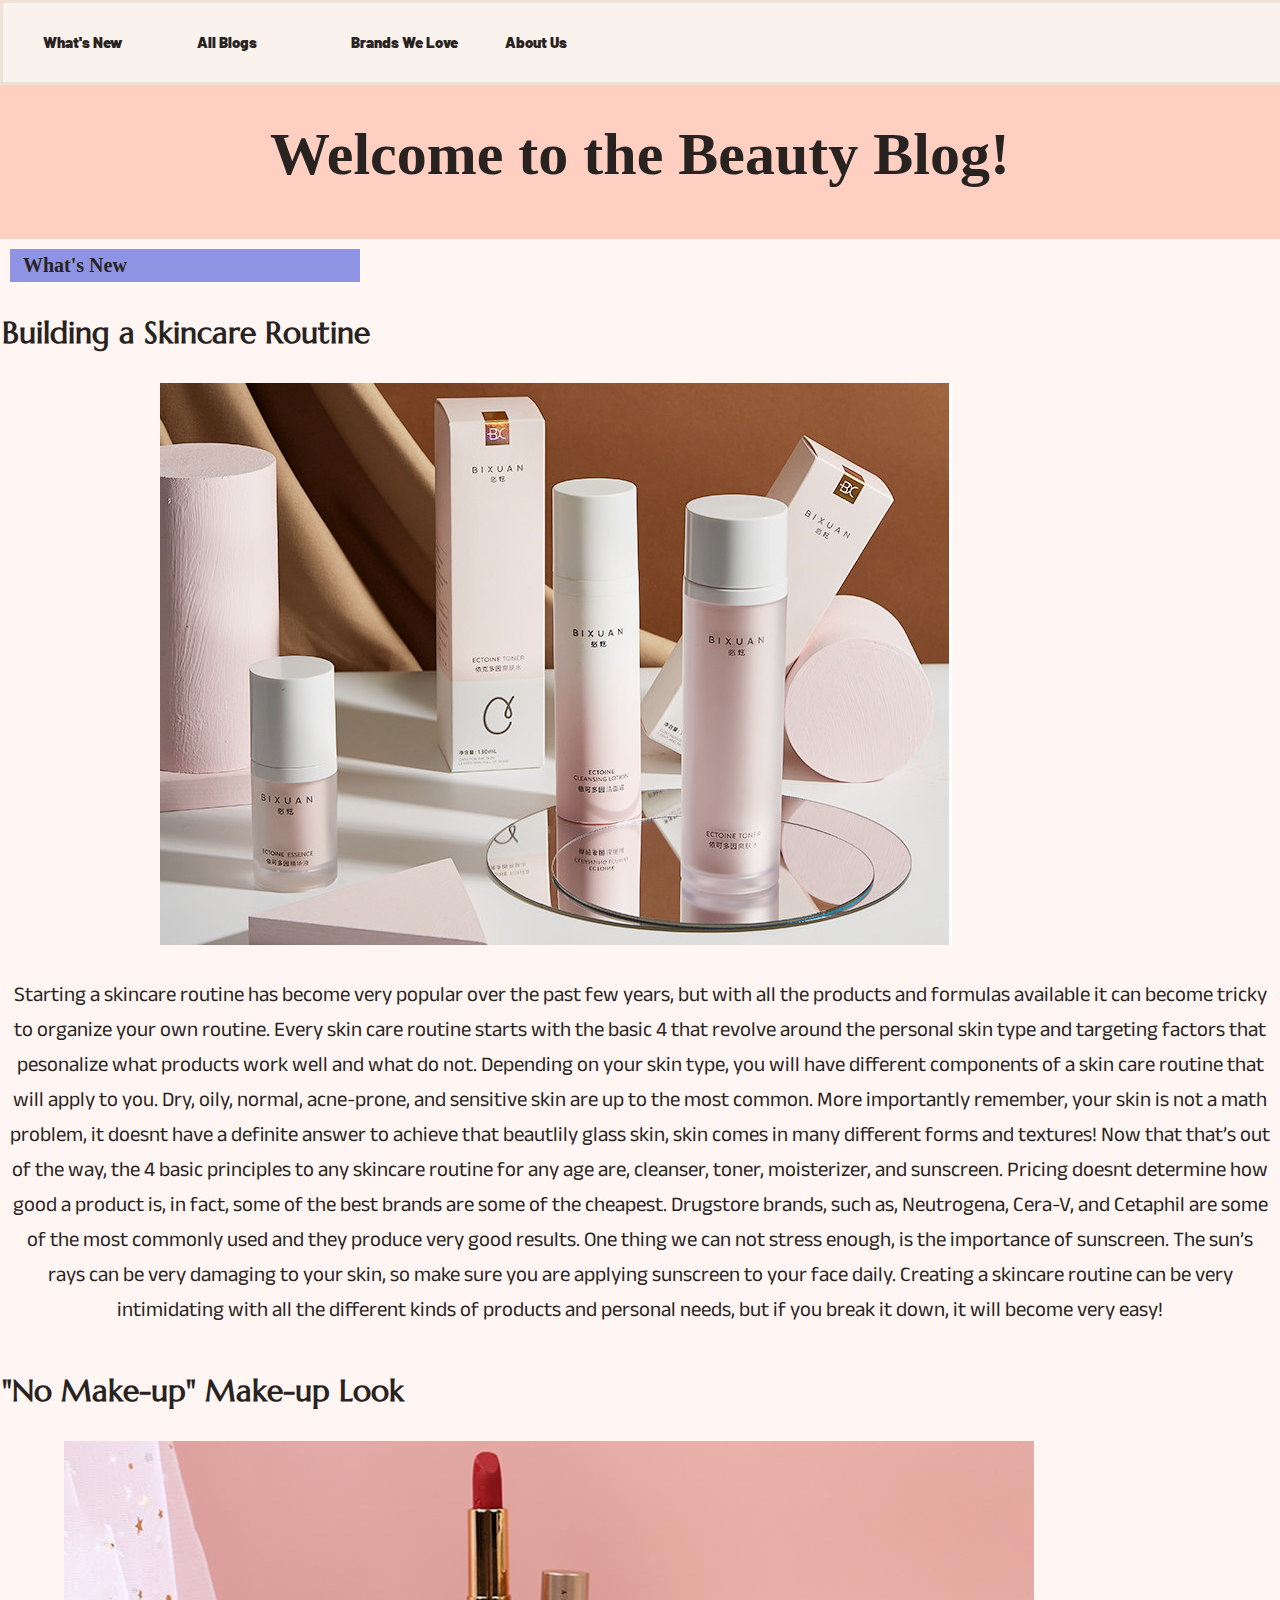
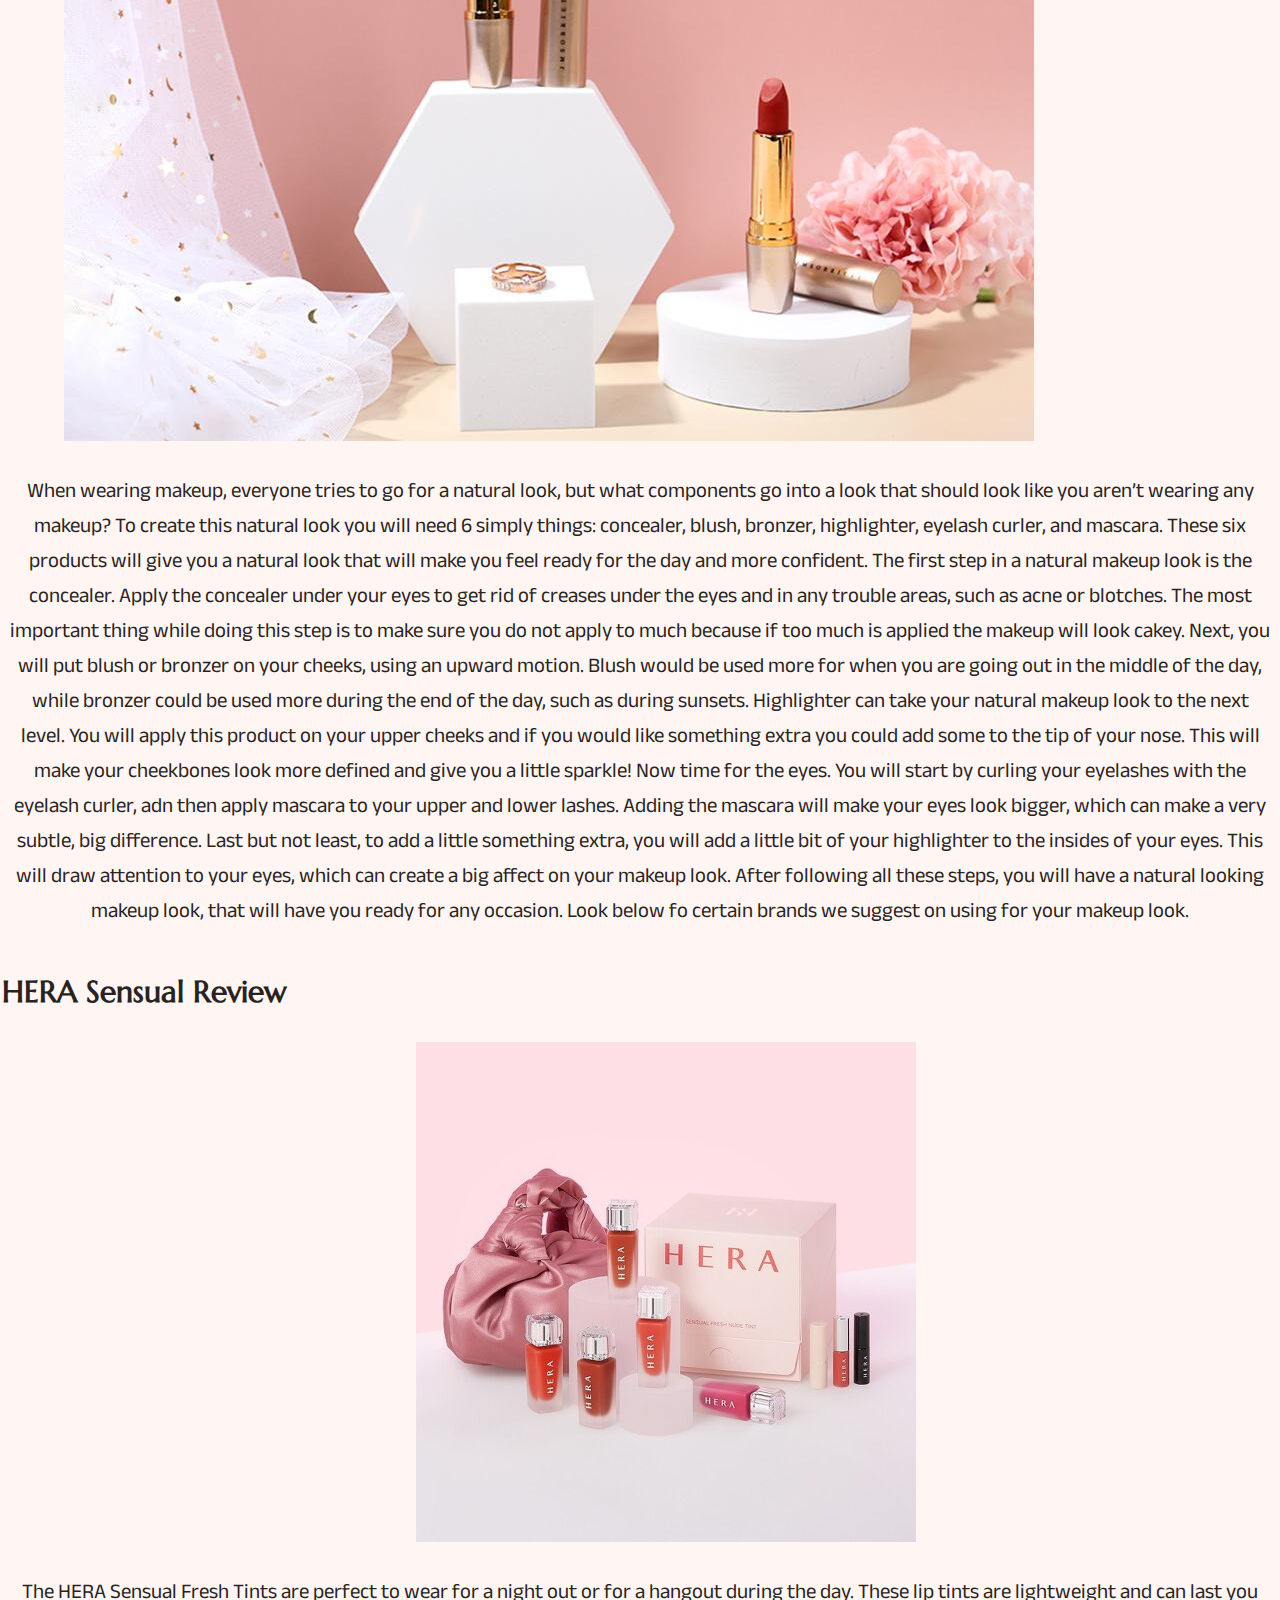
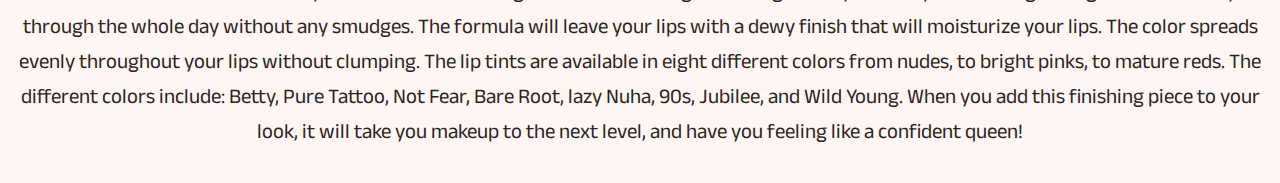
==== index.html @ 7bf1090d "sizing" ====
<!DOCTYPE html>
<html>
  <head>
<link rel="stylesheet" href="style.css">
<link rel="icon" type="image/x-icon" href="favicon.png">
<link href="https://fonts.googleapis.com/css2?family=Barlow:wght@300&display=swap" rel="stylesheet">
<link href="https://fonts.googleapis.com/css2?family=Barlow:wght@300&family=Marcellus&display=swap" rel="stylesheet">
<link href="https://fonts.googleapis.com/css2?family=Anek+Devanagari:wdth,wght@85.9,183&family=Barlow:wght@300&family=Marcellus&display=swap" rel="stylesheet">
<!--font cheat sheet:
--Barlow = header tag
--Marcellus = Title of blogs + Author/date
--Anek Devanagari = text of blogs-->

<title>Beauty Blog</title>

<header>
  <ul>
    <li>What's New</li>
    <li>All Blogs</li>
    <li>Brands We Love</li>
    <li>About Us</li>
  </ul>
</header>
    
    <div class='header'>
      <h1>Welcome to the Beauty Blog!</h1>
    </div>

    <div>
      <h4 class="subsection">What's New</h4>
    <div>


  <div class= "skincare"> 
    <h3 class="title">Building a Skincare Routine</h3>
    <div class='skincare-image'>
      <img src="skincare.png">
    </div>
    <p>Starting a skincare routine has become very popular over the past few years, but with all the products and formulas available it can become tricky to organize your own routine. Every skin care routine starts with the basic 4 that revolve around the personal skin type and targeting factors that pesonalize what products work well and what do not. Depending on your skin type, you will have different components of a skin care routine that will apply to you. Dry, oily, normal, acne-prone, and sensitive skin are up to the most common. More importantly remember, your skin is not a math problem, it doesnt have a definite answer to achieve that beautlily glass skin, skin comes in many different forms and textures!
    Now that that’s out of the way, the 4 basic principles to any skincare routine for any age are, cleanser, toner, moisterizer, and sunscreen. Pricing doesnt determine how good a product is, in fact, some of the best brands are some of the cheapest. Drugstore brands, such as, Neutrogena, Cera-V, and Cetaphil are some of the most commonly used and they produce very good results. One thing we can not stress enough, is the importance of sunscreen. The sun’s rays can be very damaging to your skin, so make sure you are applying sunscreen to your face daily. Creating a skincare routine can be very intimidating with all the different kinds of products and personal needs, but if you break it down, it will become very easy!
    </p>
</div>

<div class="makeup">
  <h3 class="title"> "No Make-up" Make-up Look</h3>
  <div class='nomakeup-image'>
    <img src="naturalmakeup.png">
  </div>
  <p> When wearing makeup, everyone tries to go for a natural look, but what components go into a look that should look like you aren’t wearing any makeup? To create this natural look you will need 6 simply things: concealer, blush, bronzer, highlighter, eyelash curler, and mascara. These six products will give you a natural look that will make you feel ready for the day and more confident. 
  The first step in a natural makeup look is the concealer. Apply the concealer under your eyes to get rid of creases under the eyes and in any trouble areas, such as acne or blotches. The most important thing while doing this step is to make sure you do not apply to much because if too much is applied the makeup will look cakey. Next, you will put blush or bronzer on your cheeks, using an upward motion. Blush would be used more for when you are going out in the middle of the day, while bronzer could be used more during the end of the day, such as during sunsets. Highlighter can take your natural makeup look to the next level. You will apply this product on your upper cheeks and if you would like something extra you could add some to the tip of your nose. This will make your cheekbones look more defined and give you a little sparkle! Now time for the eyes. You will start by curling your eyelashes with the eyelash curler, adn then apply mascara to your upper and lower lashes. Adding the mascara will make your eyes look bigger, which can make a very subtle, big difference. Last but not least, to add a little something extra, you will add a little bit of your highlighter to the insides of your eyes. This will draw attention to your eyes, which can create a big affect on your makeup look.
  After following all these steps, you will have a natural looking makeup look, that will have you ready for any occasion. Look below fo certain brands we suggest on using for your makeup look. 
  </p>
</div>

 <div class= "hera"> 
  <h3 class="title"> HERA Sensual Review</h3>
  <div class='HERA-image'>
    <img src="HERA.png">
  </div>
  <p>The HERA Sensual Fresh Tints are perfect to wear for a night out or for a hangout during the day. These lip tints are lightweight and can last you through the whole day without any smudges. The formula will leave your lips with a dewy finish that will moisturize your lips. The color spreads evenly throughout your lips without clumping. The lip tints are available in eight different colors from nudes, to bright pinks, to mature reds. The different colors include: Betty, Pure Tattoo, Not Fear, Bare Root, lazy Nuha, 90s, Jubilee, and Wild Young. When you add this finishing piece to your look, it will take you makeup to the next level, and have you feeling like a confident queen! 
  </p>
</div>

  </head>
</html>
---- style.css ----
/* CSS HEX */
/*--melon: #FFCFC2;
--raisin-black: #282321;
--lighter-black: #2C2624;
--seashell: #FFF5F2;
--pewter-blue: #95afb2ff;
--lavender: #8f93e4;
--darker sheashell: #F0E1D8;
--dark brown:  #4E2B22;
--champange-pink: #FAF2ED;*/

body {
  background: #FFF5F2;
  overflow: scroll;
  margin: 0px;
}

header {
  margin: 0px;
  background-color: #FAF2ED;
  border-bottom: 3px solid #F0E1D8;
  border-top: 3px solid #F0E1D8;
  border-right: 3px solid #F0E1D8;
  border-left: 3px solid #F0E1D8;
  position: fixed;
  width: 100%;
  z-index: 10;
} 

ul {
  margin: 30px auto;
  padding: 20 20px;
  text-align: left;
}

li {
  color: #282321;
  font-family: 'Barlow', sans-serif;
  font-size: 15px;
  font-weight: 1000;
  display: inline-block;
  width: 150px;  
}

li:hover {
  color: #4E2B22;
}

h1{
  font-weight: bold;
  font-family: "Didot", serif;
  color: #282321;
  text-align: center;
}

h3{
  font-family: "Didot", serif;
  text-align: left;
  font-size:  30px;
  color: #282321;
  padding: 2px;
}

h4 {
  font-family: "Didot", serif;
  display: block;
  font-size: 20px;
  line-height: 7px;
  margin: 10px;
  margin-right: 920px;
  padding: 13px;
  position: relative;
  color: #282321;
  background-color: #8f93e4;
}

p{
  font-family: 'Anek Devanagari', sans-serif;
  font-size: 130%;
  text-align: center;
  color: #282321;
  padding: 10px;

}

.skincare {
  margin: 530 520;
}

.skincare-image{
  display: block;
  margin-left: auto;
  margin-right: auto;
  width: 75%;
  height: auto;
}

.nomakeup-image{
  display: block;
  margin-left: auto;
  margin-right: auto;
  width: 90%;
  height: auto;
}

.HERA-image{
  display: block;
  margin-left: auto;
  margin-right: auto;
  width: 35%;
  height: auto;
}

.hera {
  margin: 530 520;
}

.makeup {
  margin: 530 520;
}

/* Header/Logo Title */
.header {
  padding: 10px;
  padding-top: 80px;
  text-align: center;
  box-sizing: border-box;
  position: relative;
  background: #FFCFC2;
  color: #222430ff;
  font-size: 30px;
}

.title{
  font-family: 'Marcellus', serif;
}
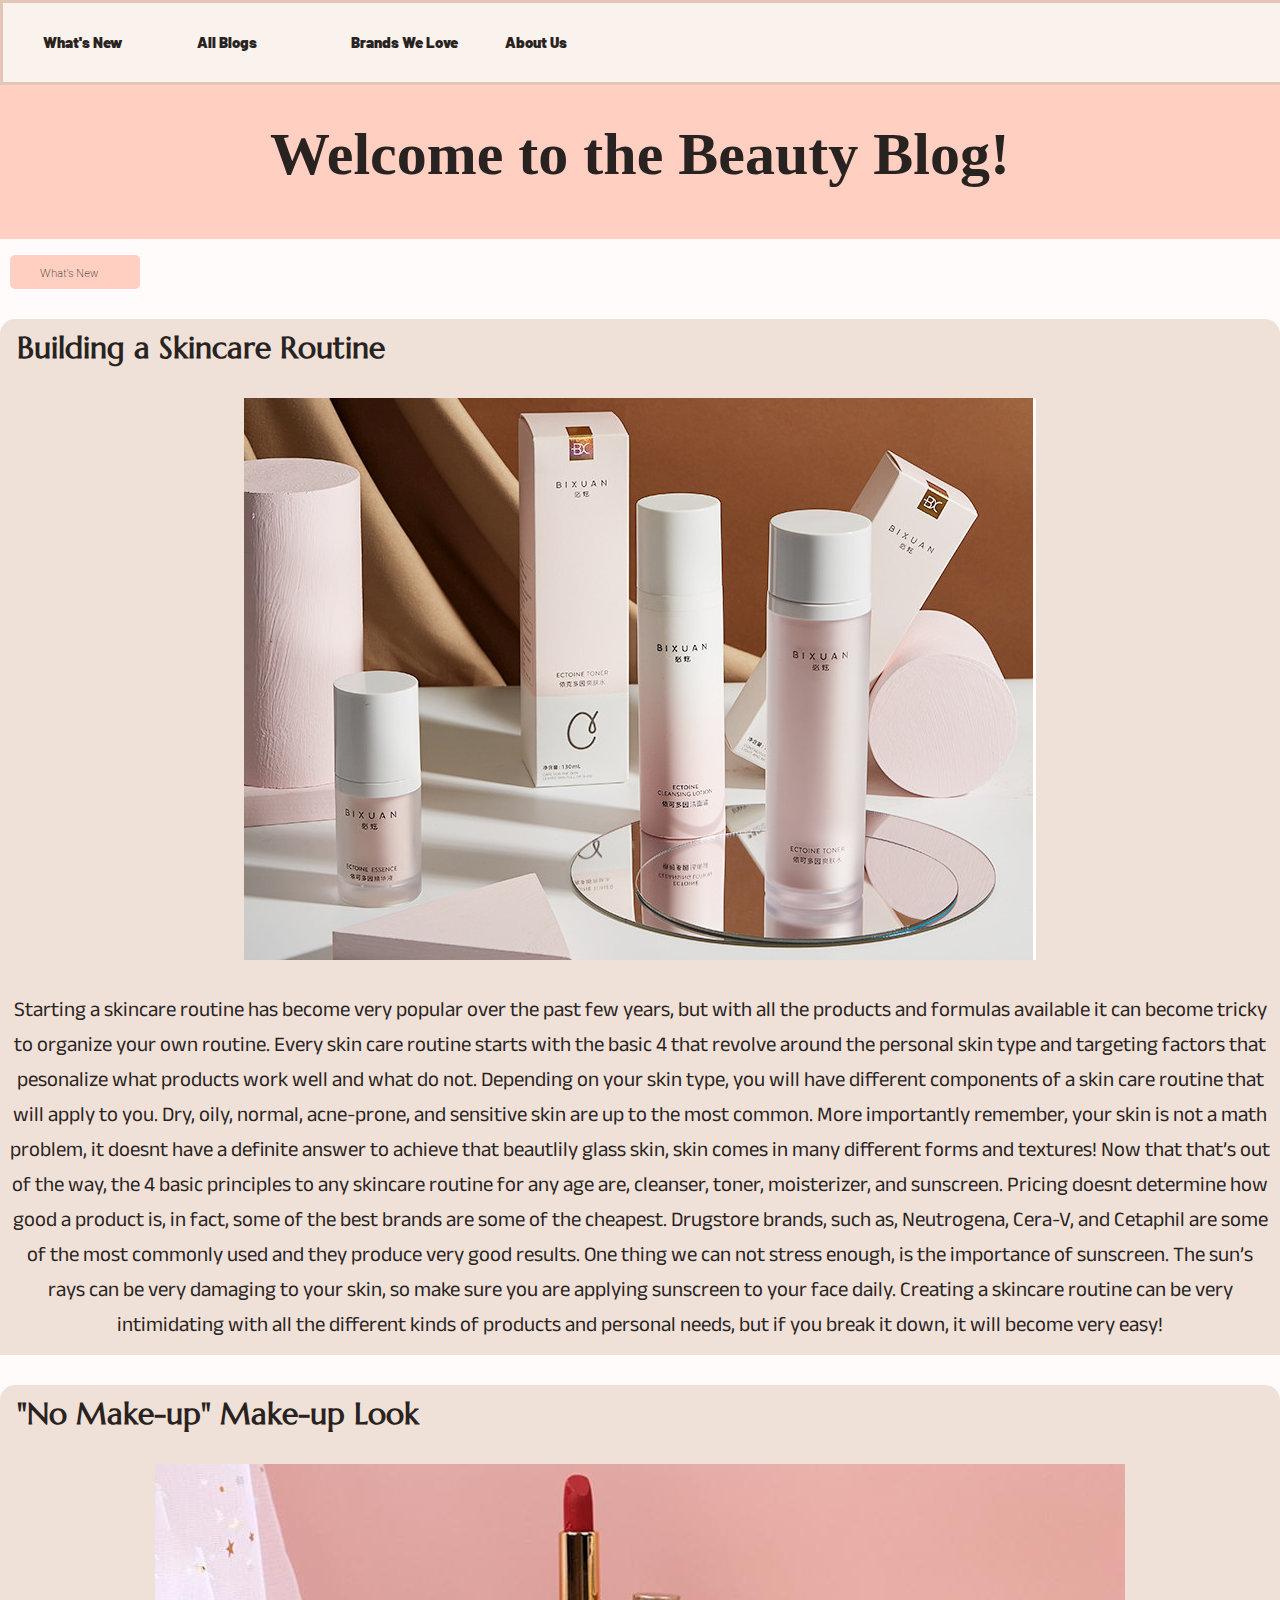
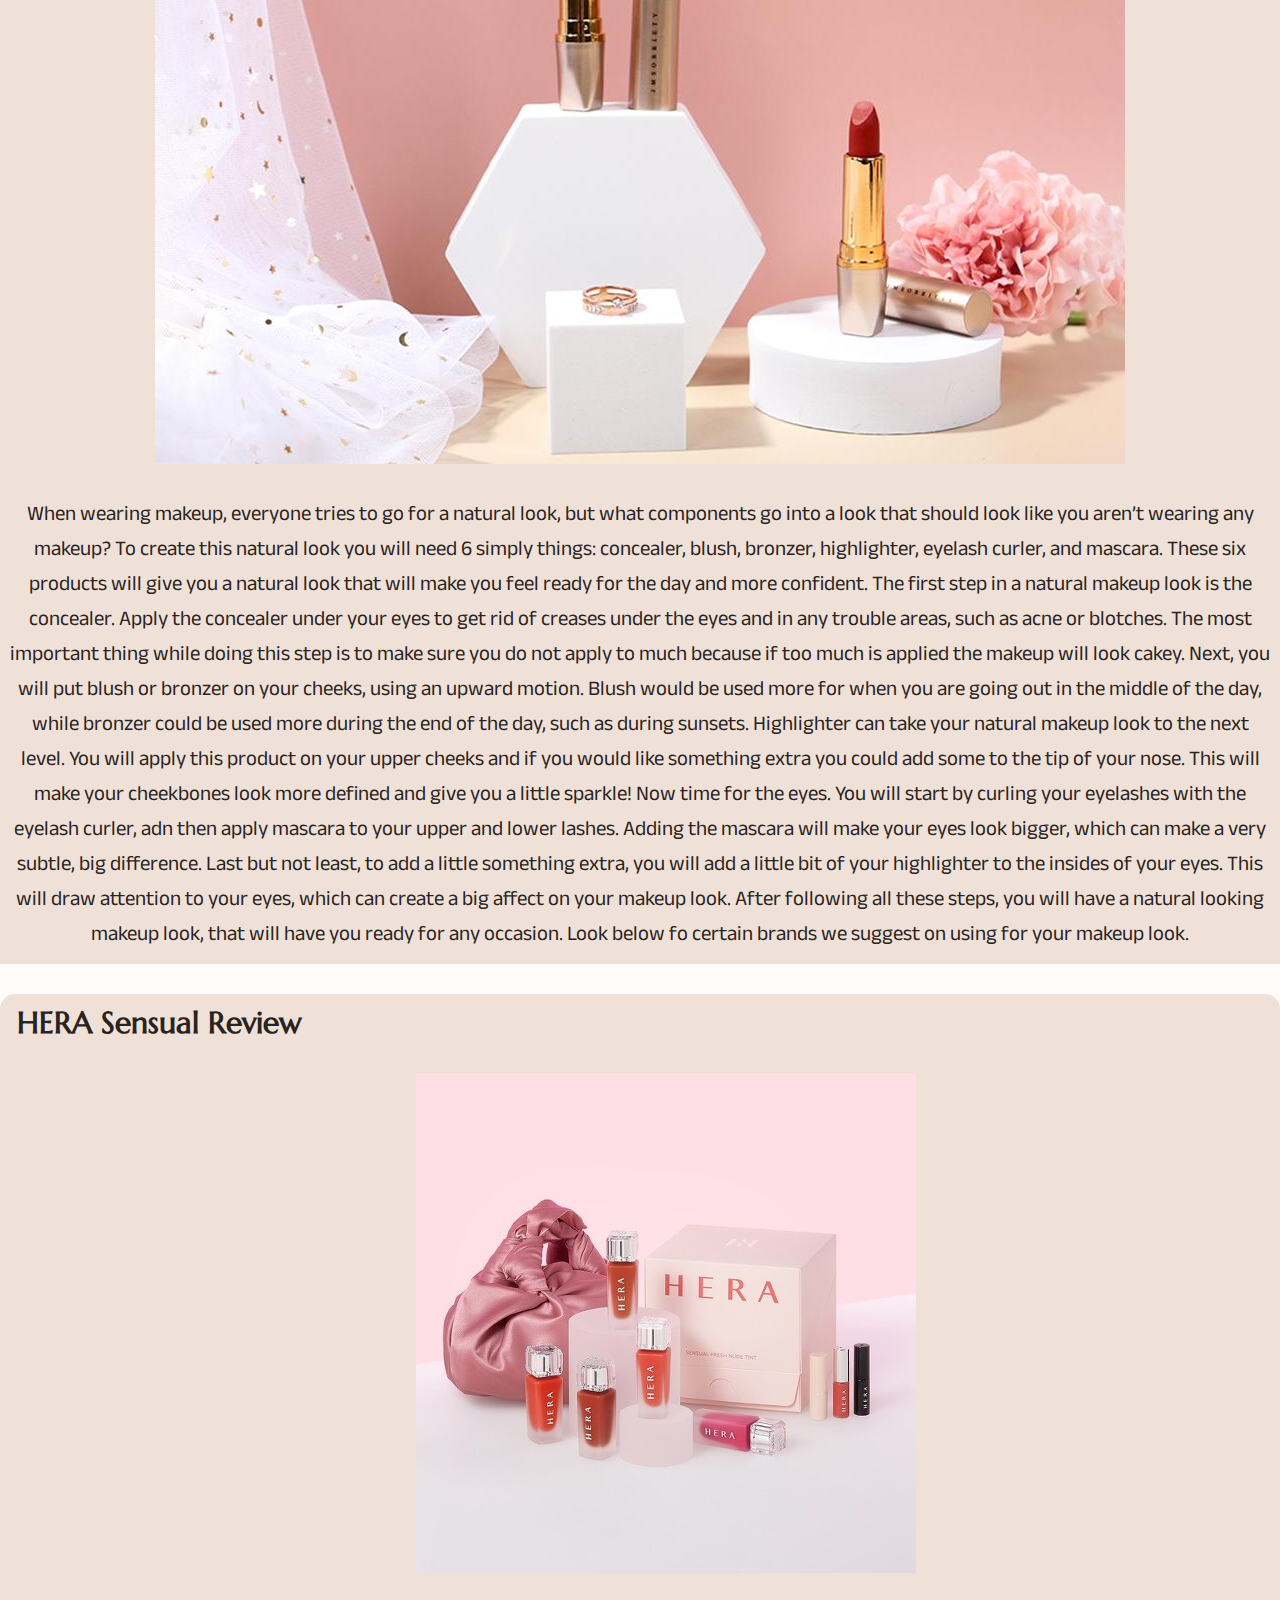
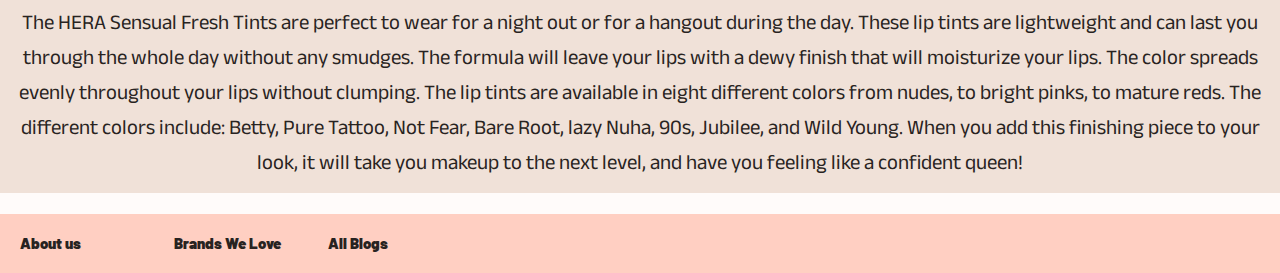
==== commit 06ede802: "updates" ====
--- a/index.html
+++ b/index.html
@@ -61,5 +61,11 @@
   </p>
 </div>
 
+<footer class="bottom">
+  <li>About us</li>
+  <li>Brands We Love</li>
+  <li>All Blogs</li>
+</footer>
+
   </head>
 </html>--- a/style.css
+++ b/style.css
@@ -6,11 +6,12 @@
 --pewter-blue: #95afb2ff;
 --lavender: #8f93e4;
 --darker sheashell: #F0E1D8;
+--lighter sheashell:  #fffbfa;
 --dark brown:  #4E2B22;
 --champange-pink: #FAF2ED;*/
 
 body {
-  background: #FFF5F2;
+  background: #fffbfa;
   overflow: scroll;
   margin: 0px;
 }
@@ -18,10 +19,10 @@
 header {
   margin: 0px;
   background-color: #FAF2ED;
-  border-bottom: 3px solid #F0E1D8;
-  border-top: 3px solid #F0E1D8;
-  border-right: 3px solid #F0E1D8;
-  border-left: 3px solid #F0E1D8;
+  border-bottom: 3px solid #e3c6b6;
+  border-top: 3px solid #e3c6b6;
+  border-right: 3px solid #e3c6b6;
+  border-left: 3px solid #e3c6b6;
   position: fixed;
   width: 100%;
   z-index: 10;
@@ -61,18 +62,6 @@
   padding: 2px;
 }
 
-h4 {
-  font-family: "Didot", serif;
-  display: block;
-  font-size: 20px;
-  line-height: 7px;
-  margin: 10px;
-  margin-right: 920px;
-  padding: 13px;
-  position: relative;
-  color: #282321;
-  background-color: #8f93e4;
-}
 
 p{
   font-family: 'Anek Devanagari', sans-serif;
@@ -80,43 +69,62 @@
   text-align: center;
   color: #282321;
   padding: 10px;
+  background-color: #F0E1D8;
+}
+
+.subsection {
+  padding: 10px;
+  padding-left: 30px;
+  text-align: left;
+  width: 130px;
+  margin-left: 10px;
+  box-sizing: border-box;
+  position: relative;
+  background: #FFCFC2;
+  font-size: 12px;
+  font-family: 'Barlow', sans-serif;
+  font-weight: 100;
+  border-radius: 5px;
 
 }
 
 .skincare {
   margin: 530 520;
+  background-color: #F0E1D8;
+  border-radius: 15px;
 }
 
 .skincare-image{
-  display: block;
-  margin-left: auto;
-  margin-right: auto;
-  width: 75%;
-  height: auto;
+  text-align: center;
+  position: relative;
 }
 
 .nomakeup-image{
-  display: block;
-  margin-left: auto;
-  margin-right: auto;
-  width: 90%;
-  height: auto;
+  text-align: center;
+  position: relative;
 }
 
 .HERA-image{
+  text-align: center;
+  position: relative;
   display: block;
   margin-left: auto;
   margin-right: auto;
   width: 35%;
   height: auto;
+  border-radius: 15px;
 }
 
 .hera {
   margin: 530 520;
+  background-color: #F0E1D8;
+  border-radius: 15px;
 }
 
 .makeup {
   margin: 530 520;
+  background-color: #F0E1D8;
+  border-radius: 15px;
 }
 
 /* Header/Logo Title */
@@ -133,6 +141,19 @@
 
 .title{
   font-family: 'Marcellus', serif;
+  text-align: left;
+  margin-left: 15px;
+  padding-top: 10px;
 }
 
-
+.bottom {
+  padding: 20px;
+  dislay: inline;
+  border-right: 6200px;
+  text-align: left;
+  box-sizing: border-box;
+  position: relative;
+  background: #FFCFC2;
+  color: #222430ff;
+  font-size: 15px;
+}
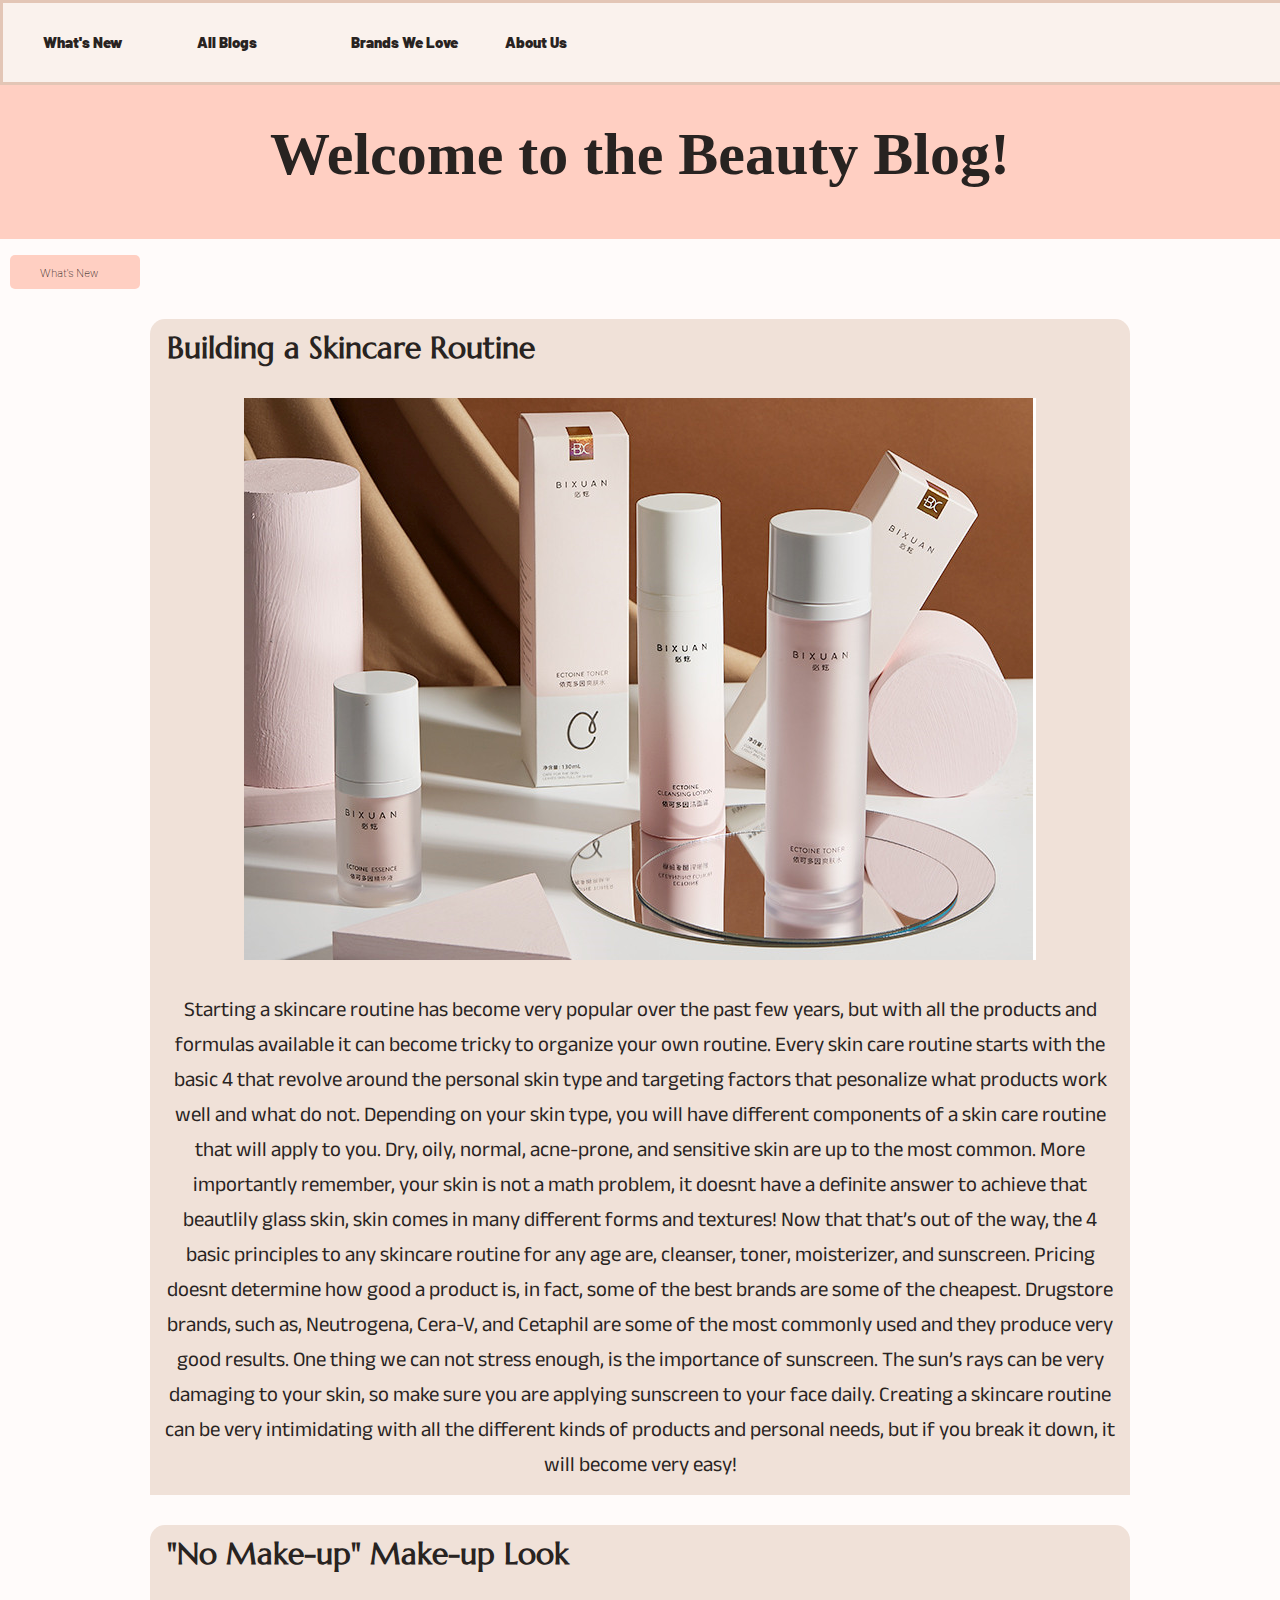
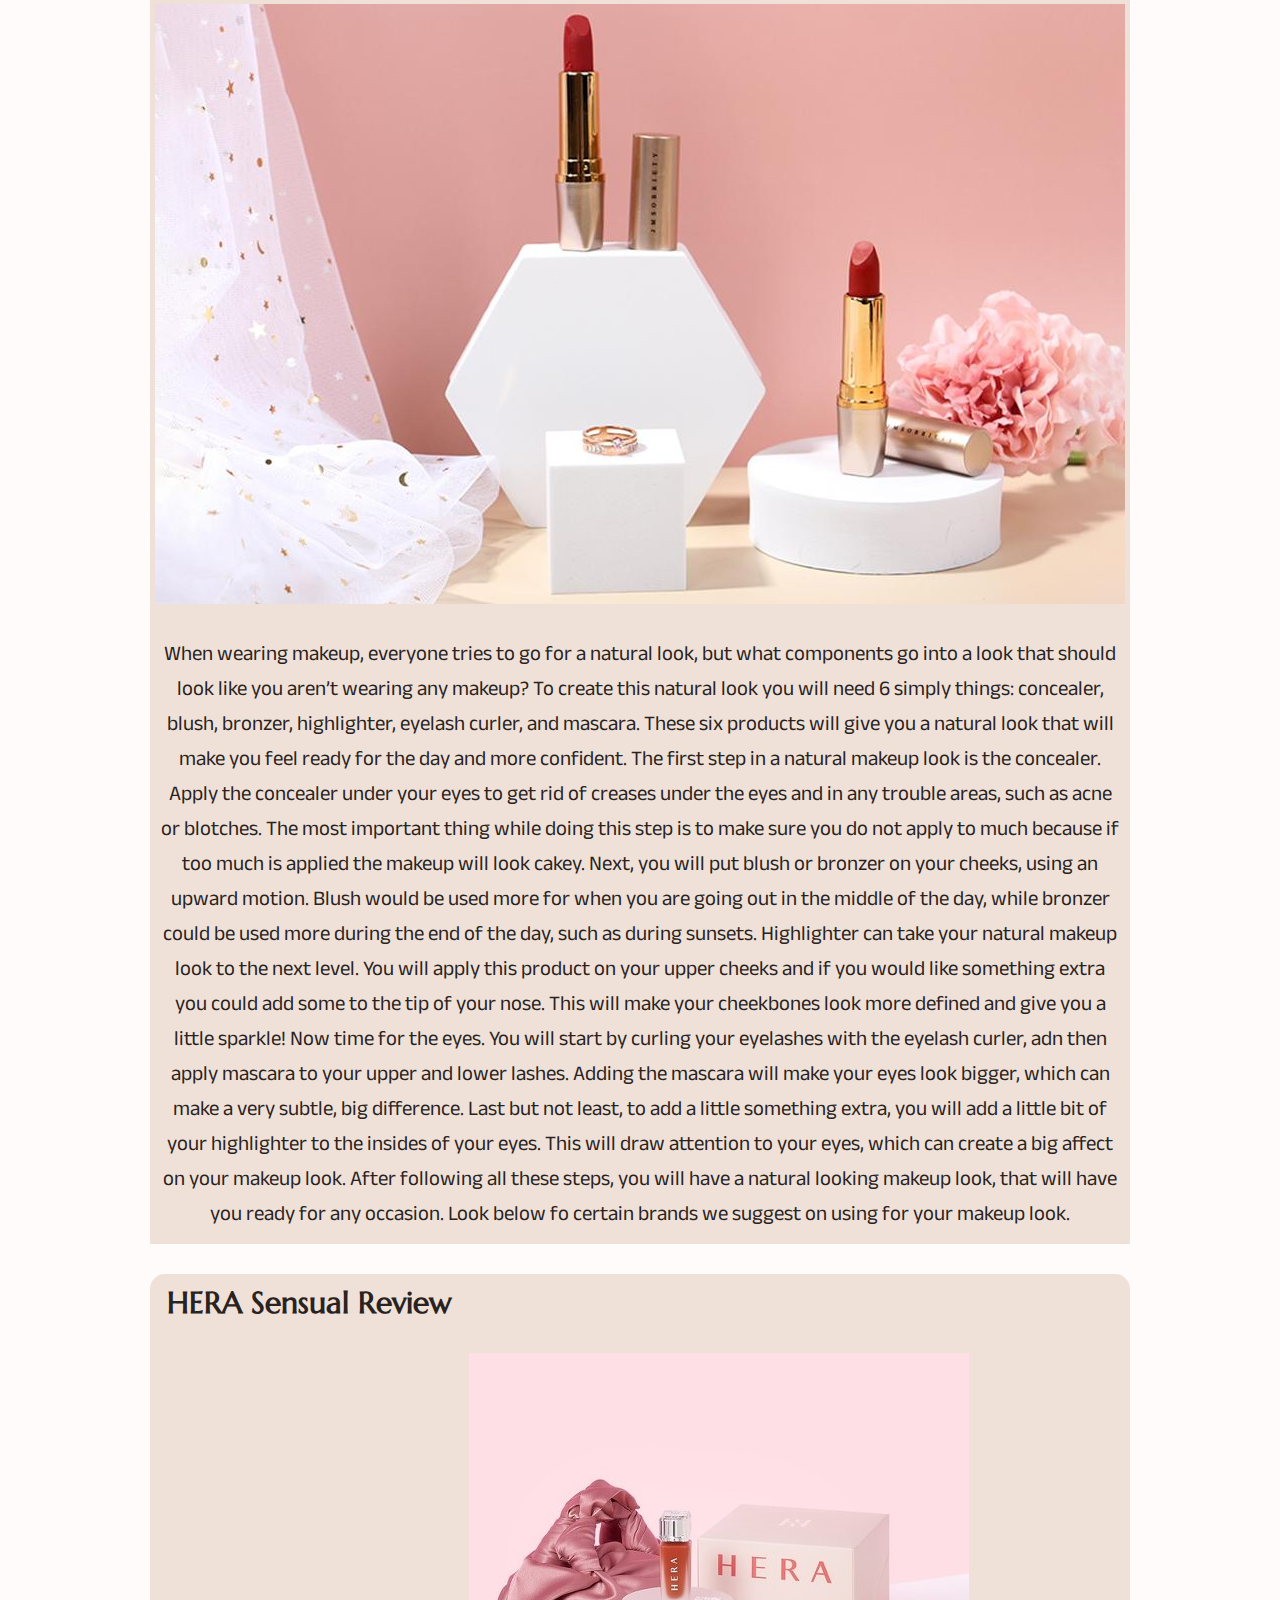
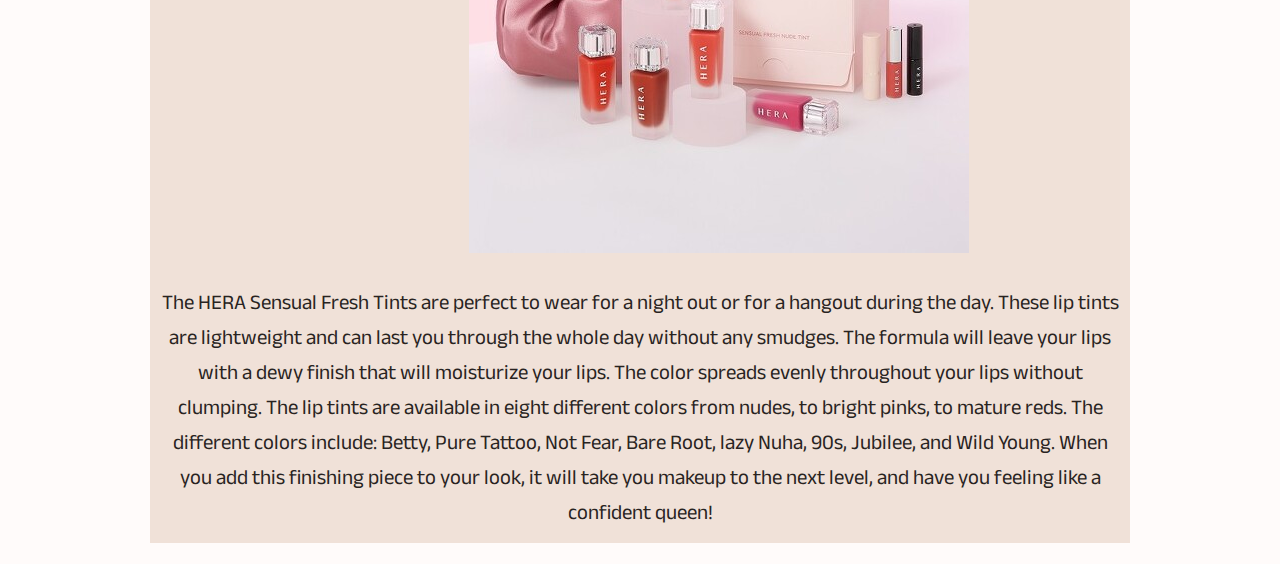
==== commit b10e682f: "yup" ====
--- a/index.html
+++ b/index.html
@@ -61,11 +61,5 @@
   </p>
 </div>
 
-<footer class="bottom">
-  <li>About us</li>
-  <li>Brands We Love</li>
-  <li>All Blogs</li>
-</footer>
-
   </head>
 </html>--- a/style.css
+++ b/style.css
@@ -89,7 +89,8 @@
 }
 
 .skincare {
-  margin: 530 520;
+  margin-left: 150px;
+  margin-right: 150px;
   background-color: #F0E1D8;
   border-radius: 15px;
 }
@@ -116,13 +117,15 @@
 }
 
 .hera {
-  margin: 530 520;
+  margin-left: 150px;
+  margin-right: 150px;
   background-color: #F0E1D8;
   border-radius: 15px;
 }
 
 .makeup {
-  margin: 530 520;
+  margin-left: 150px;
+  margin-right: 150px;
   background-color: #F0E1D8;
   border-radius: 15px;
 }
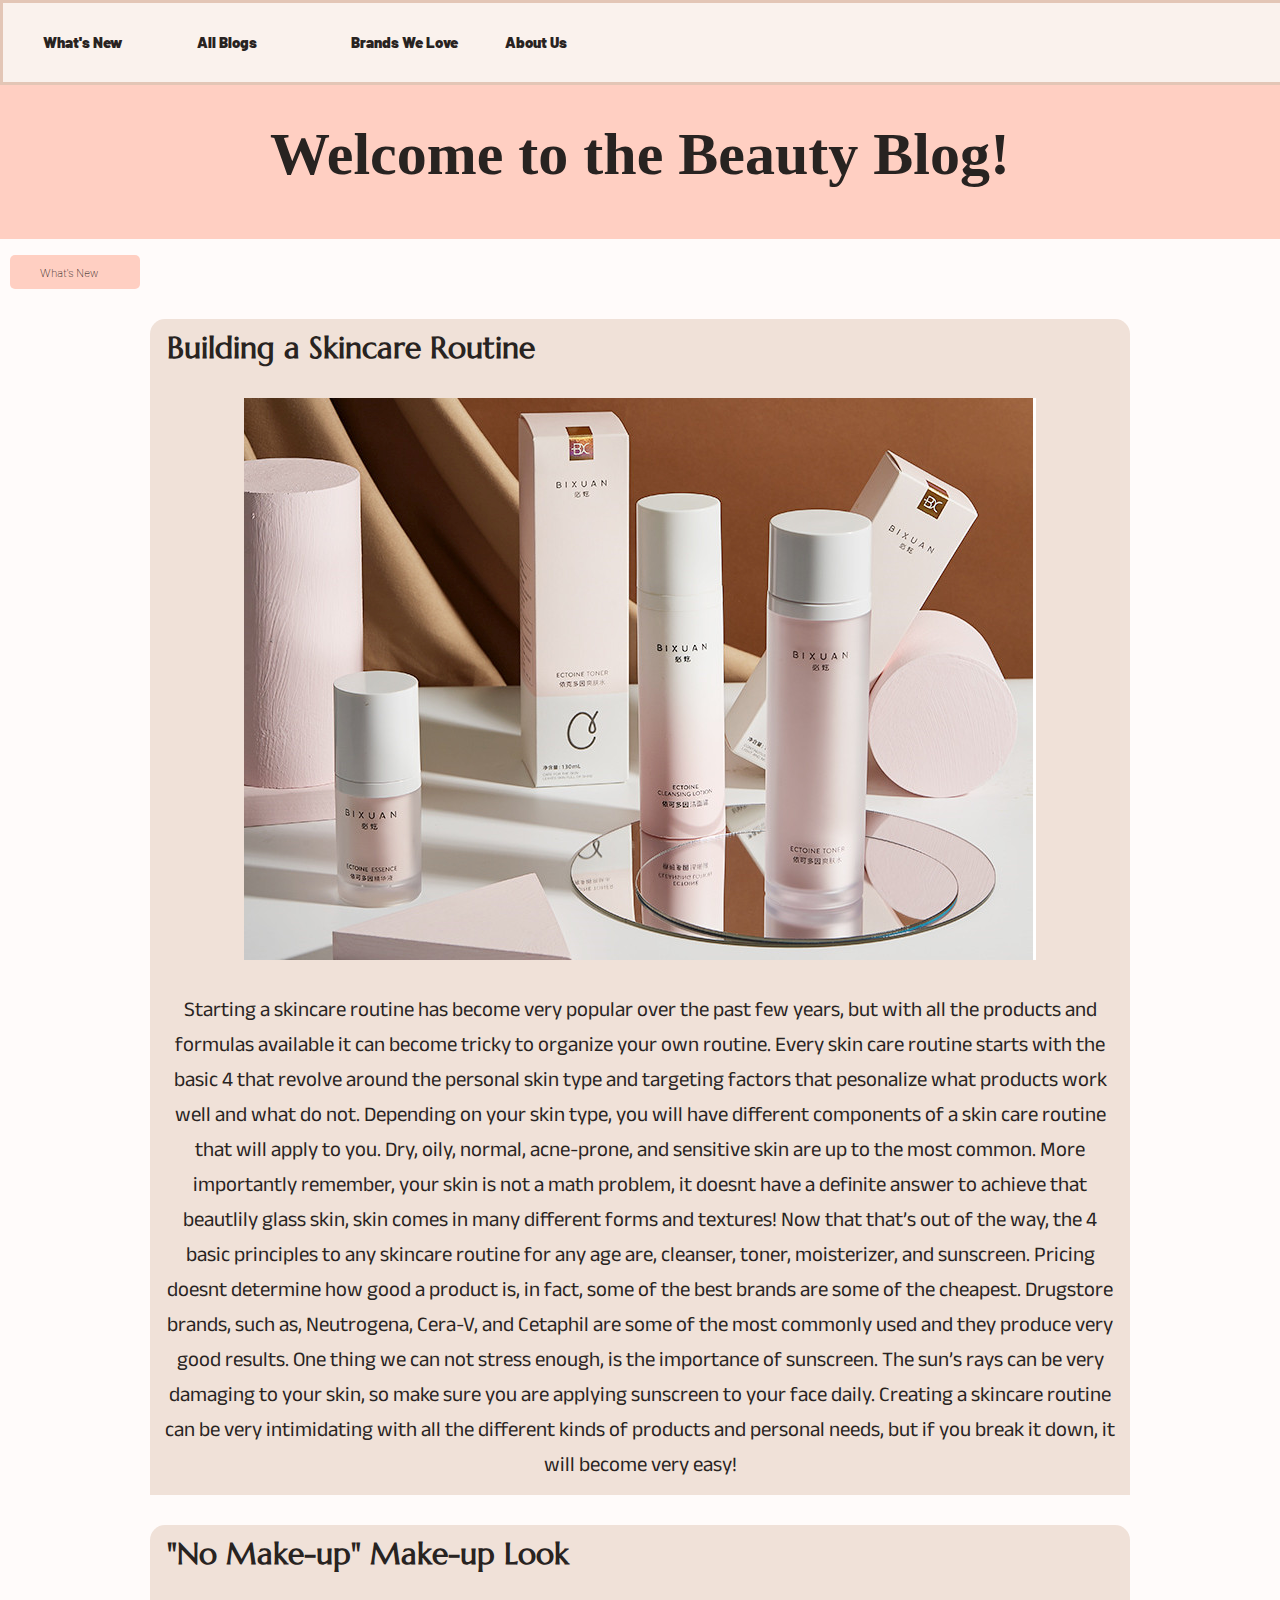
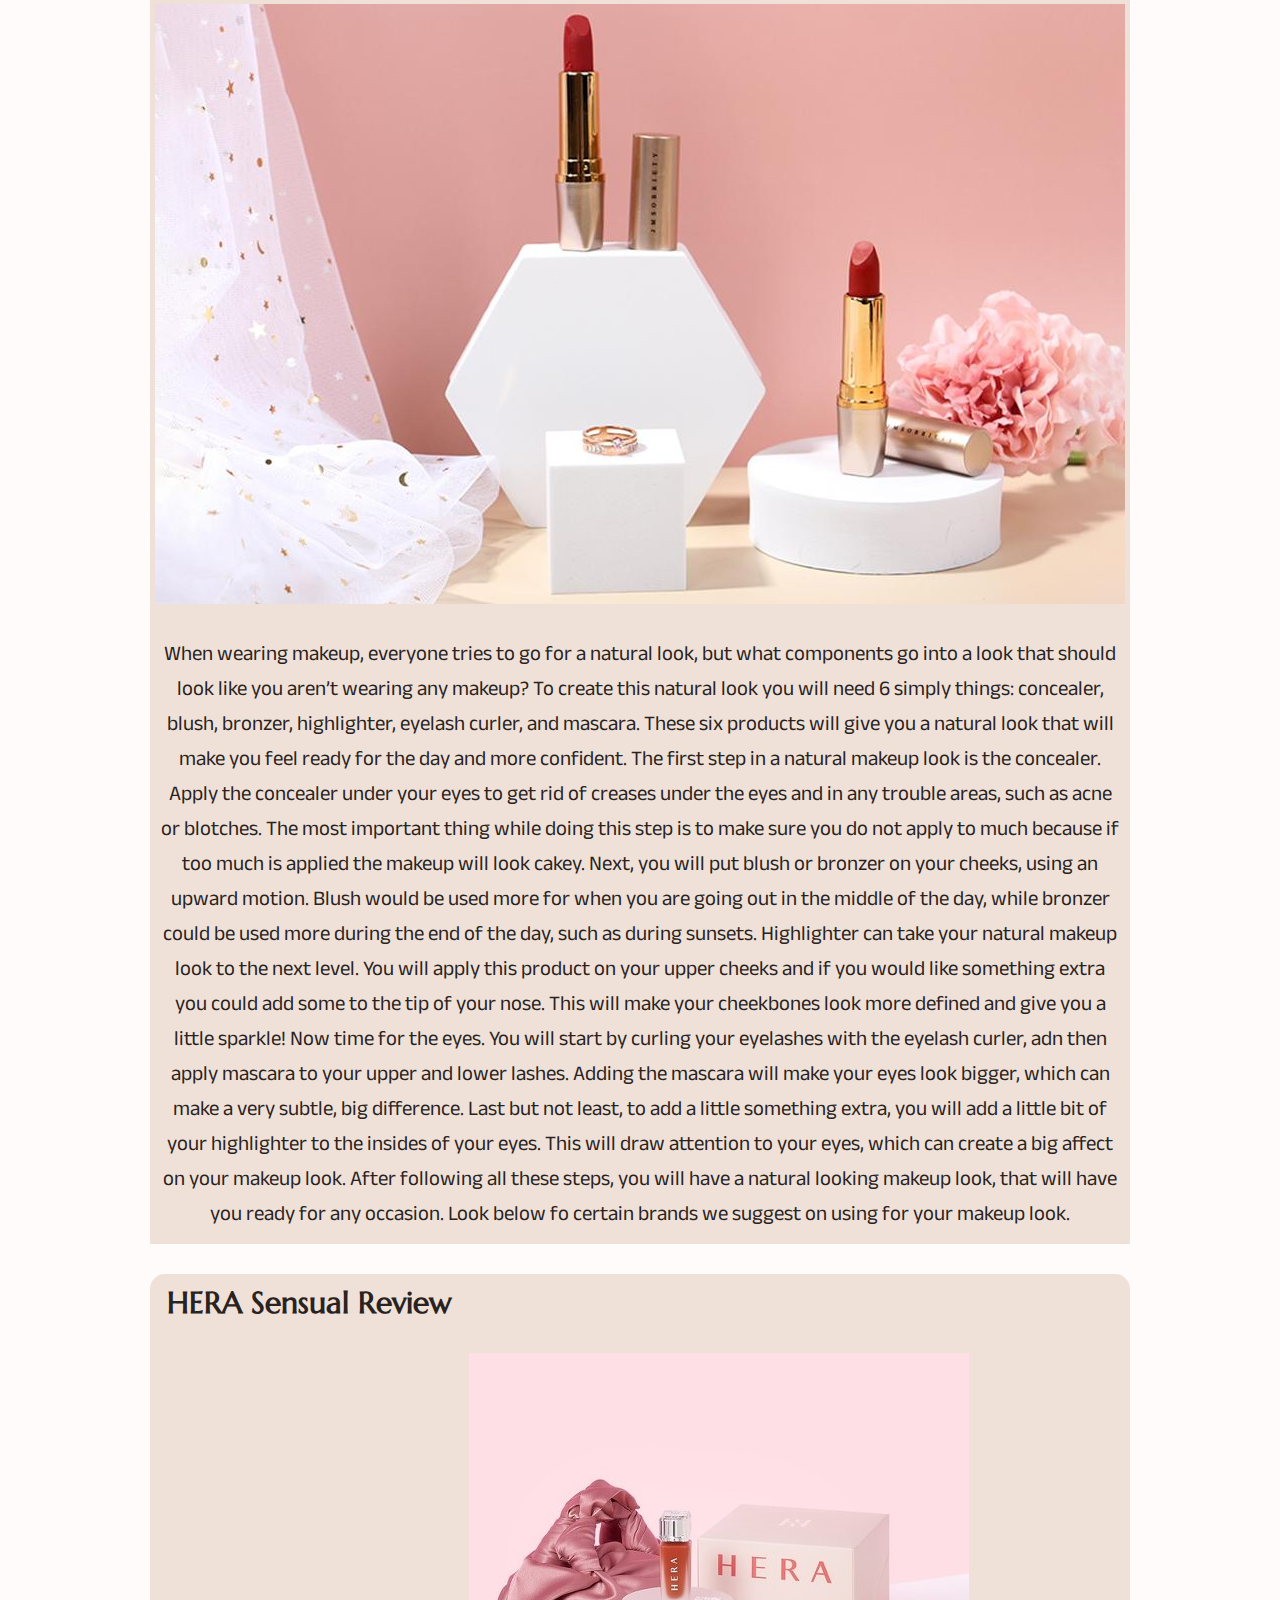
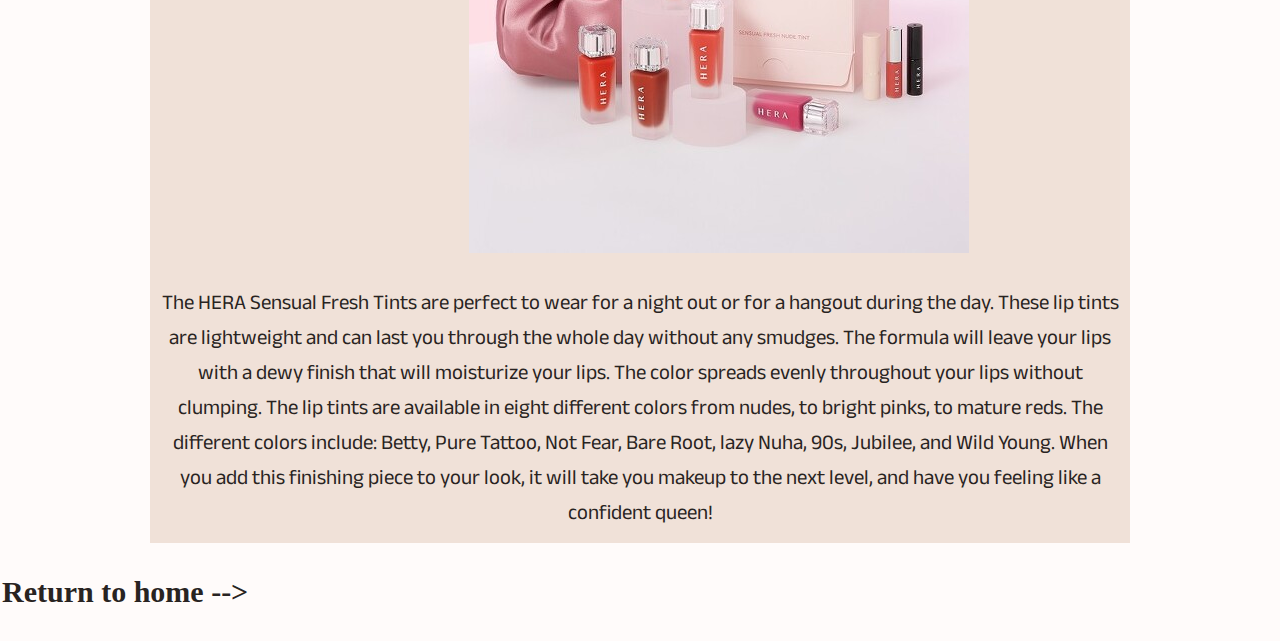
==== commit 639e3946: "n" ====
--- a/index.html
+++ b/index.html
@@ -60,6 +60,9 @@
   <p>The HERA Sensual Fresh Tints are perfect to wear for a night out or for a hangout during the day. These lip tints are lightweight and can last you through the whole day without any smudges. The formula will leave your lips with a dewy finish that will moisturize your lips. The color spreads evenly throughout your lips without clumping. The lip tints are available in eight different colors from nudes, to bright pinks, to mature reds. The different colors include: Betty, Pure Tattoo, Not Fear, Bare Root, lazy Nuha, 90s, Jubilee, and Wild Young. When you add this finishing piece to your look, it will take you makeup to the next level, and have you feeling like a confident queen! 
   </p>
 </div>
+<h3>
+  Return to home -->
+</h3>
 
   </head>
 </html>--- a/style.css
+++ b/style.css
@@ -44,7 +44,7 @@
 }
 
 li:hover {
-  color: #4E2B22;
+  color: #8f93e4;
 }
 
 h1{
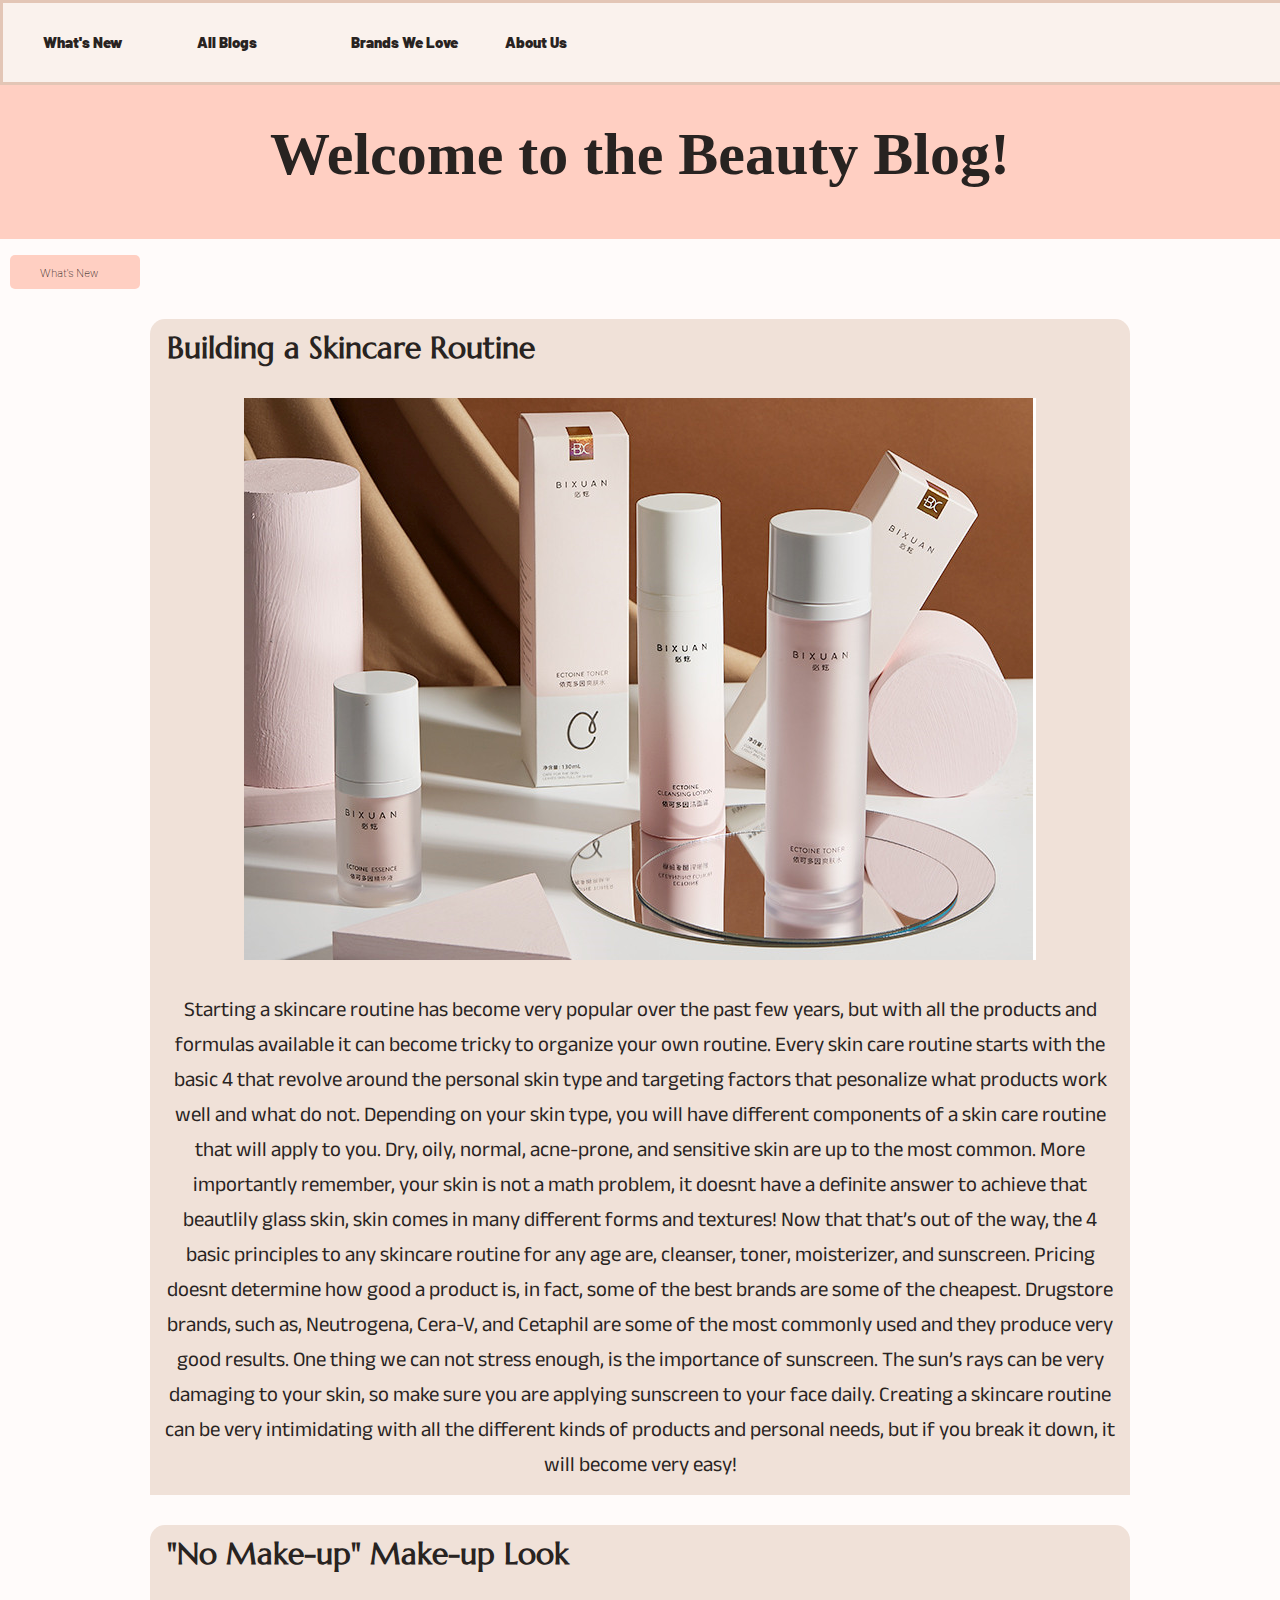
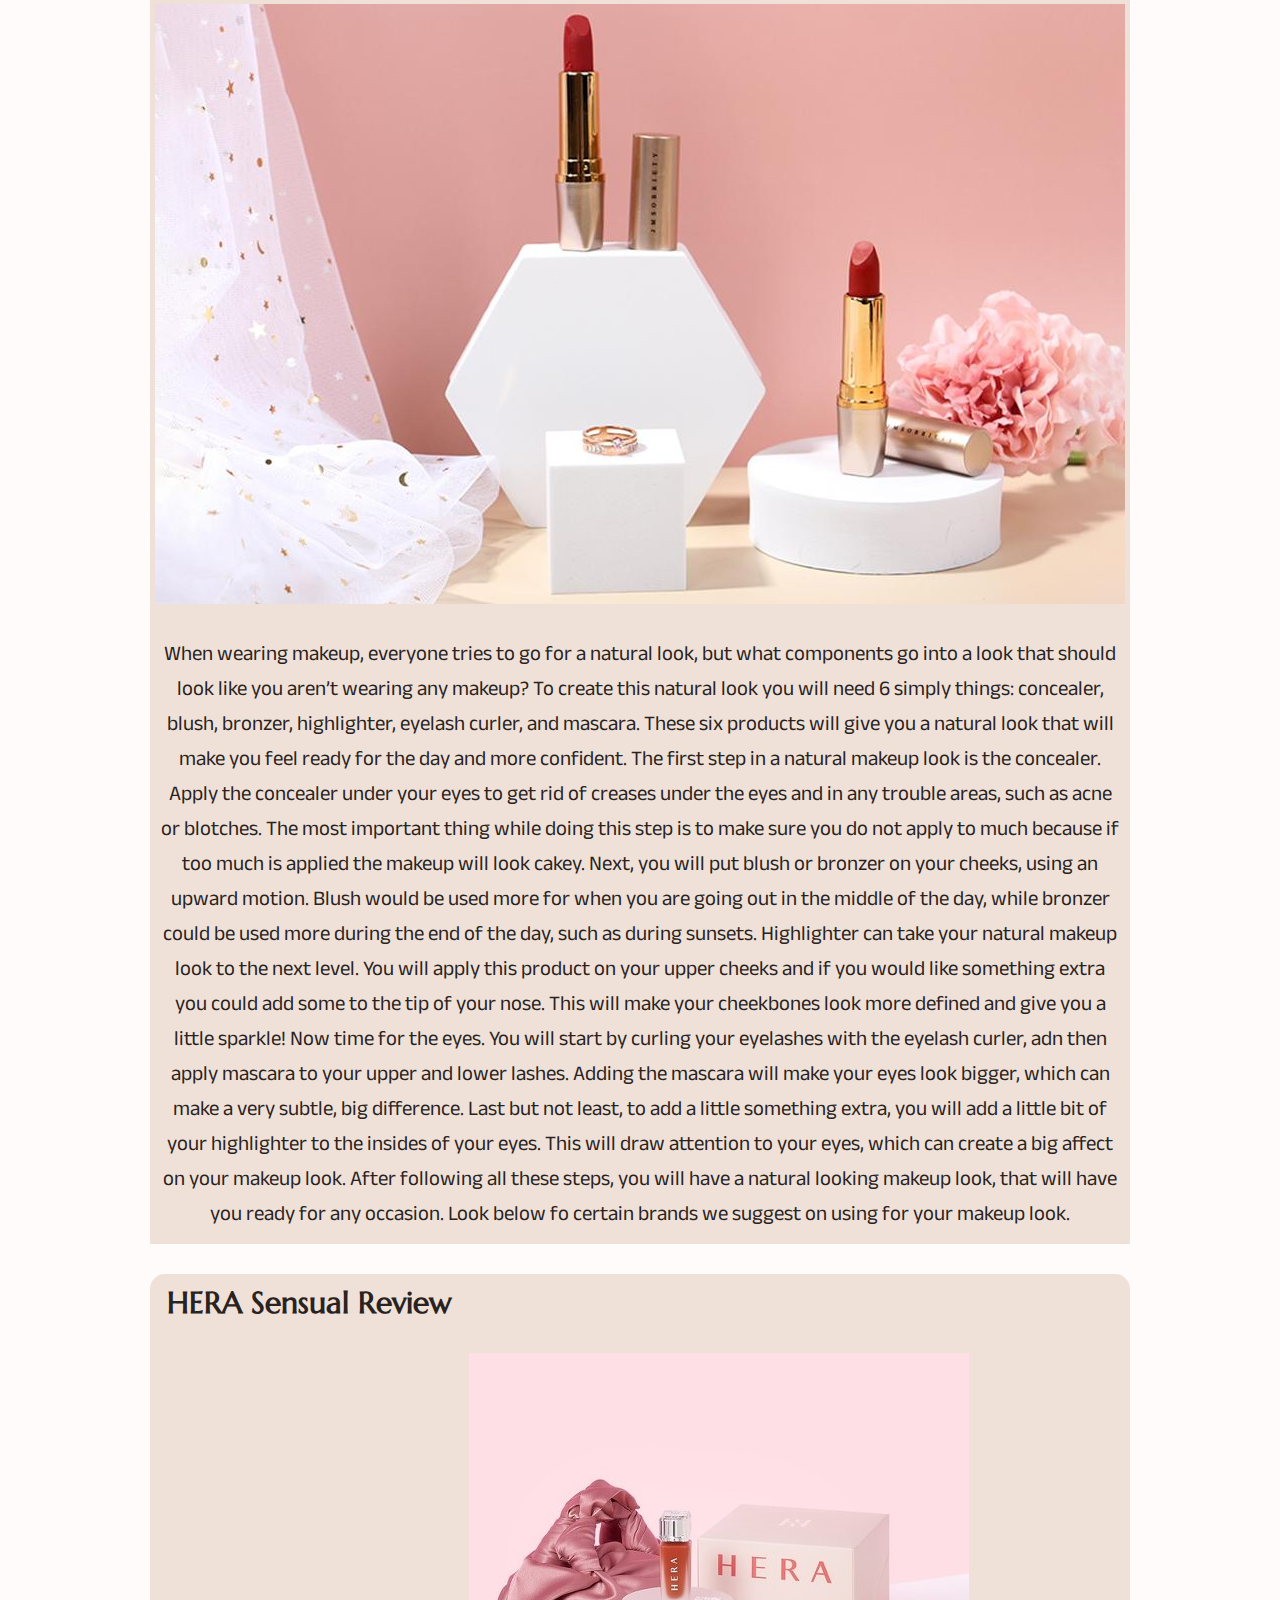
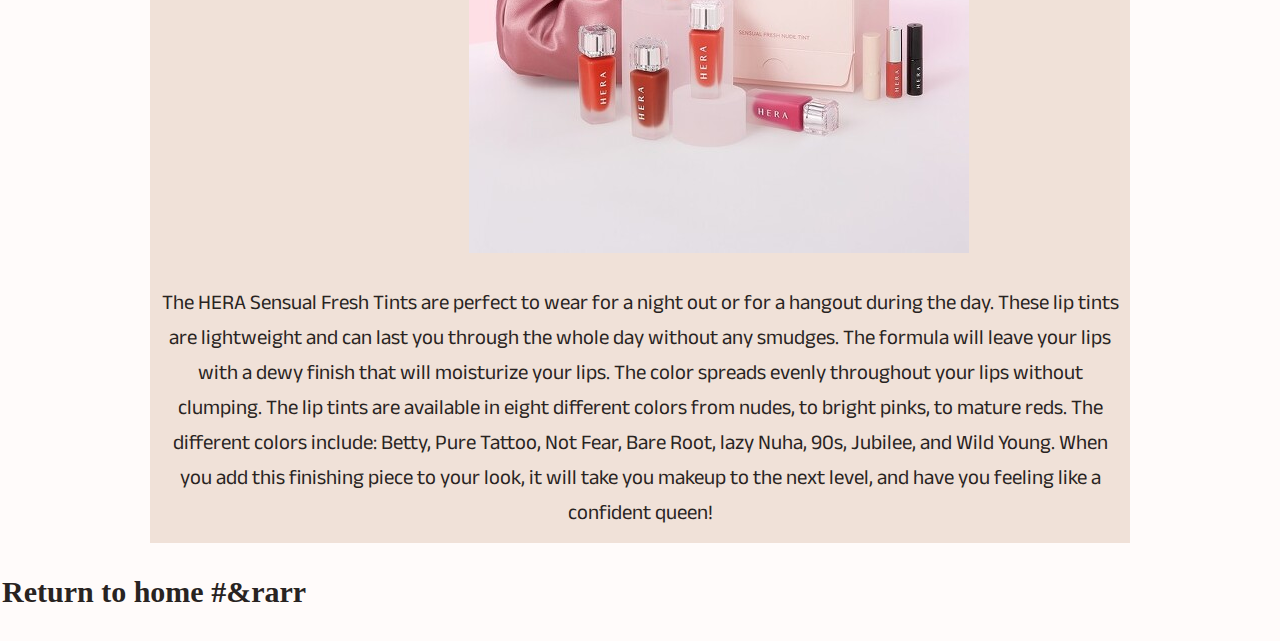
==== commit 3f958d8a: "hi" ====
--- a/index.html
+++ b/index.html
@@ -61,7 +61,7 @@
   </p>
 </div>
 <h3>
-  Return to home -->
+  Return to home #&rarr
 </h3>
 
   </head>
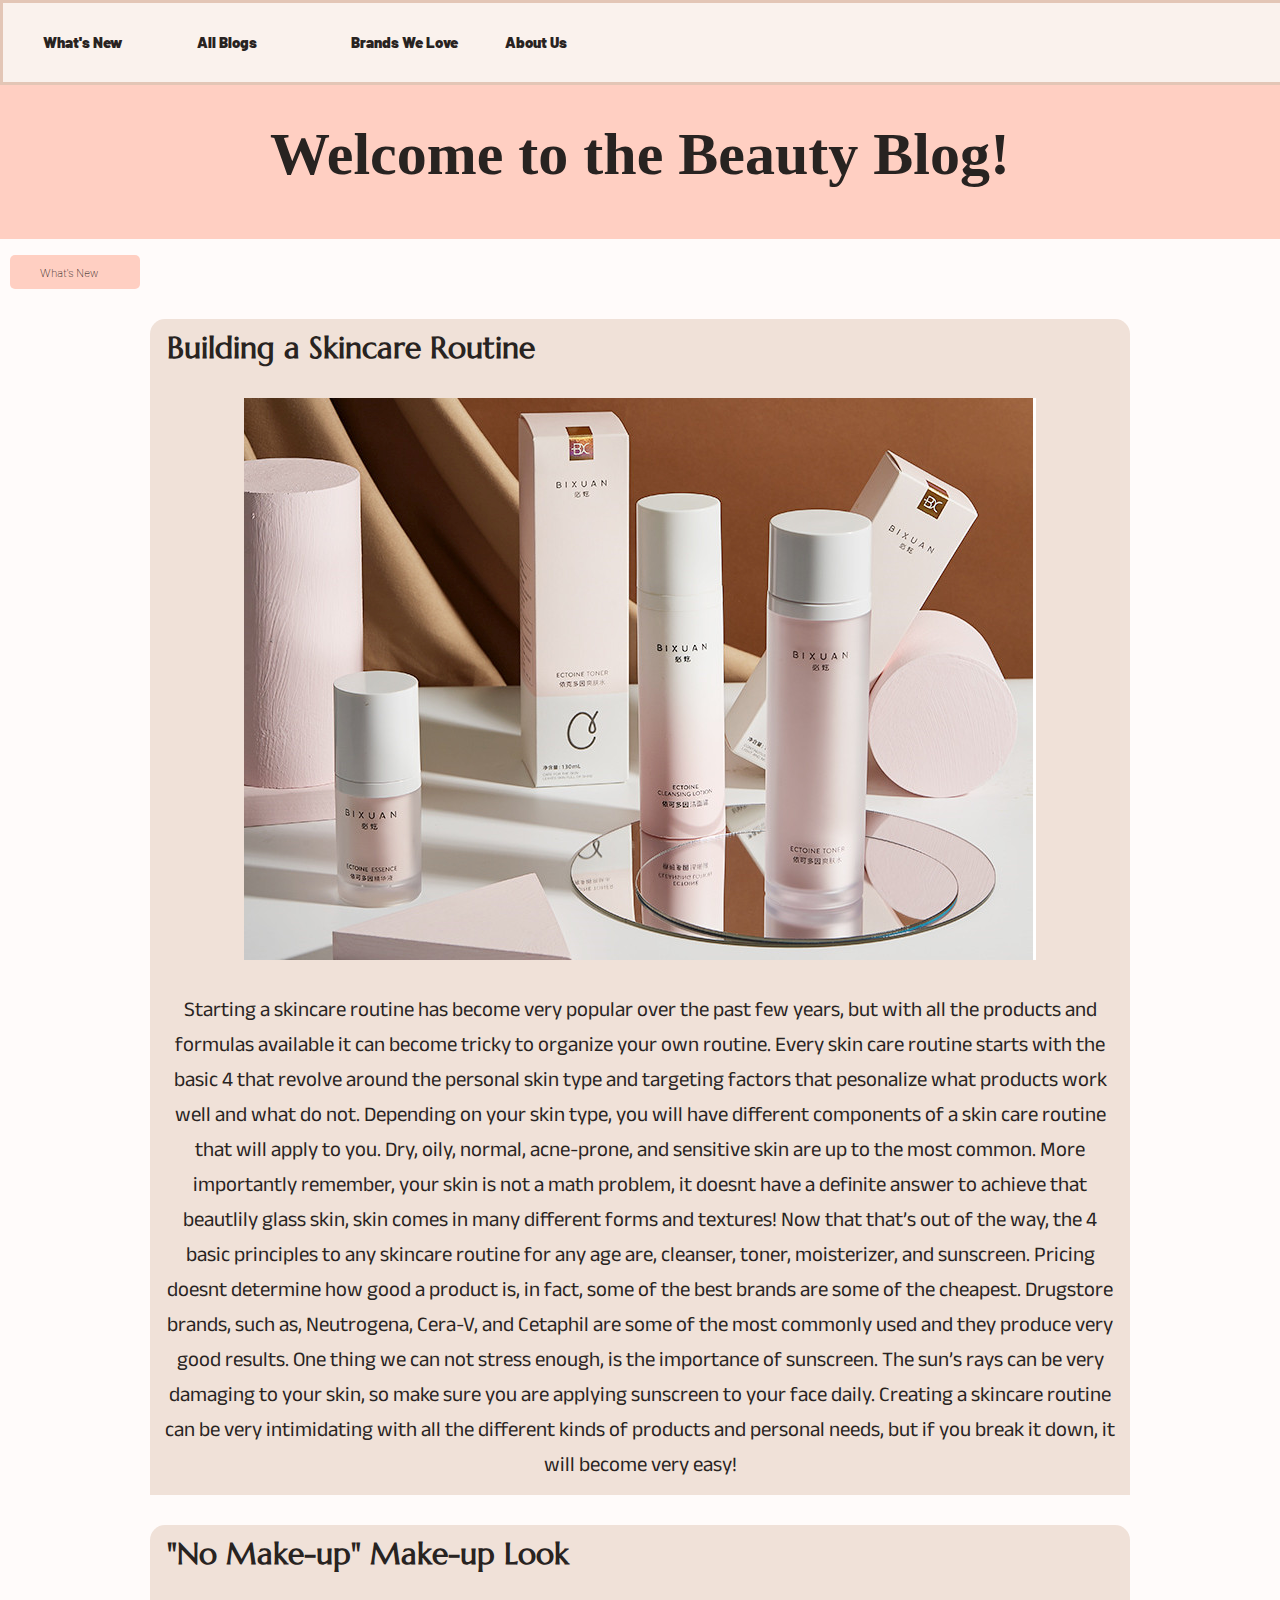
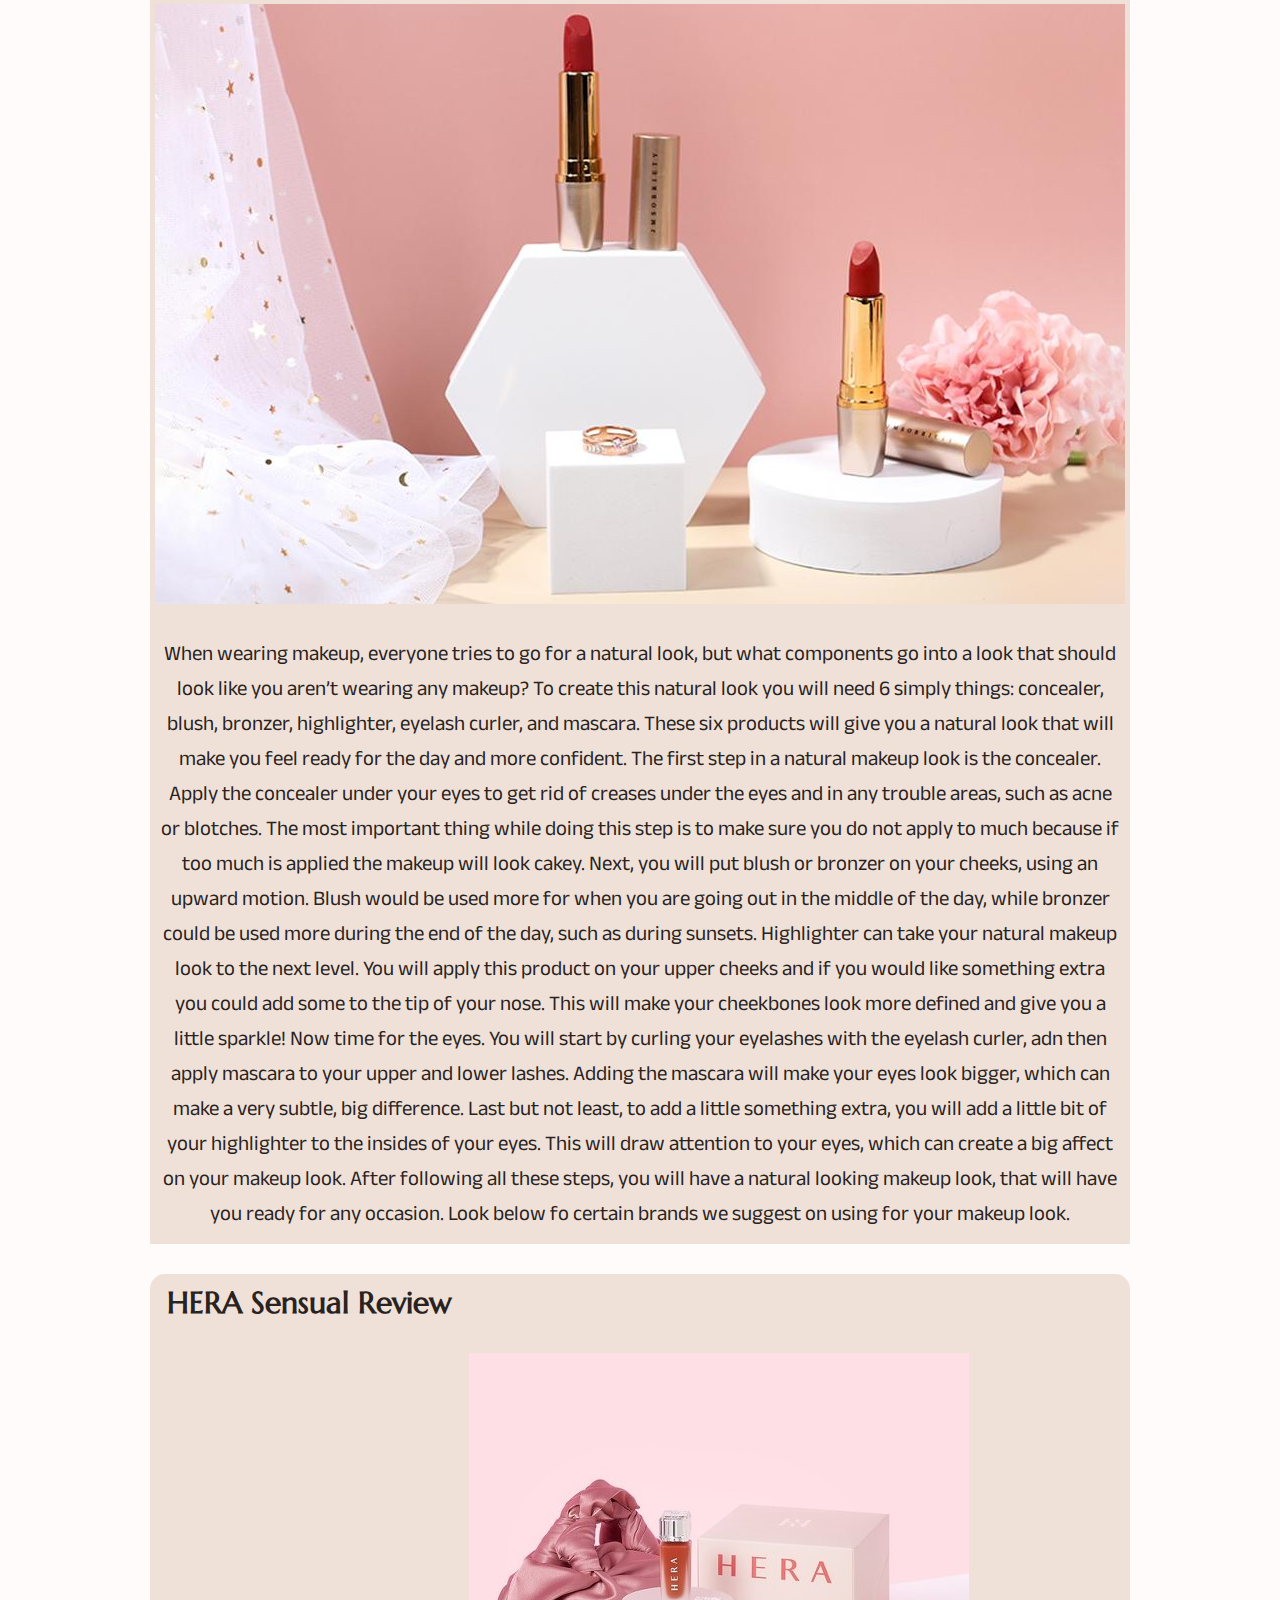
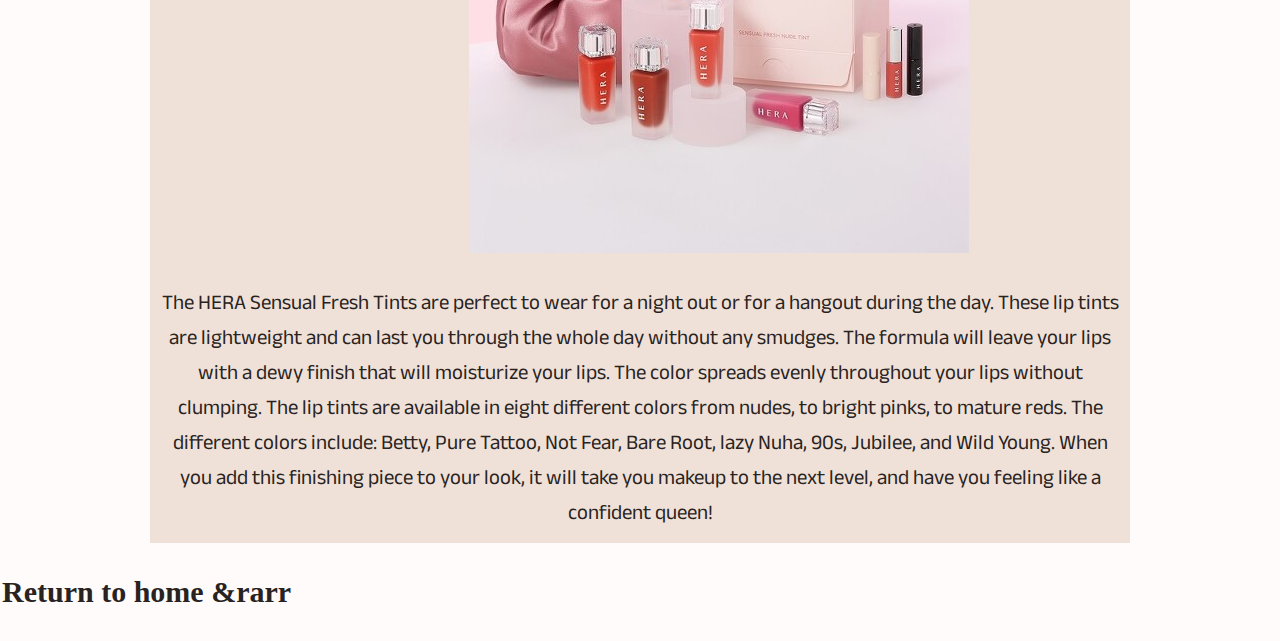
==== commit 57b195de: "i" ====
--- a/index.html
+++ b/index.html
@@ -61,7 +61,7 @@
   </p>
 </div>
 <h3>
-  Return to home #&rarr
+  Return to home &rarr
 </h3>
 
   </head>
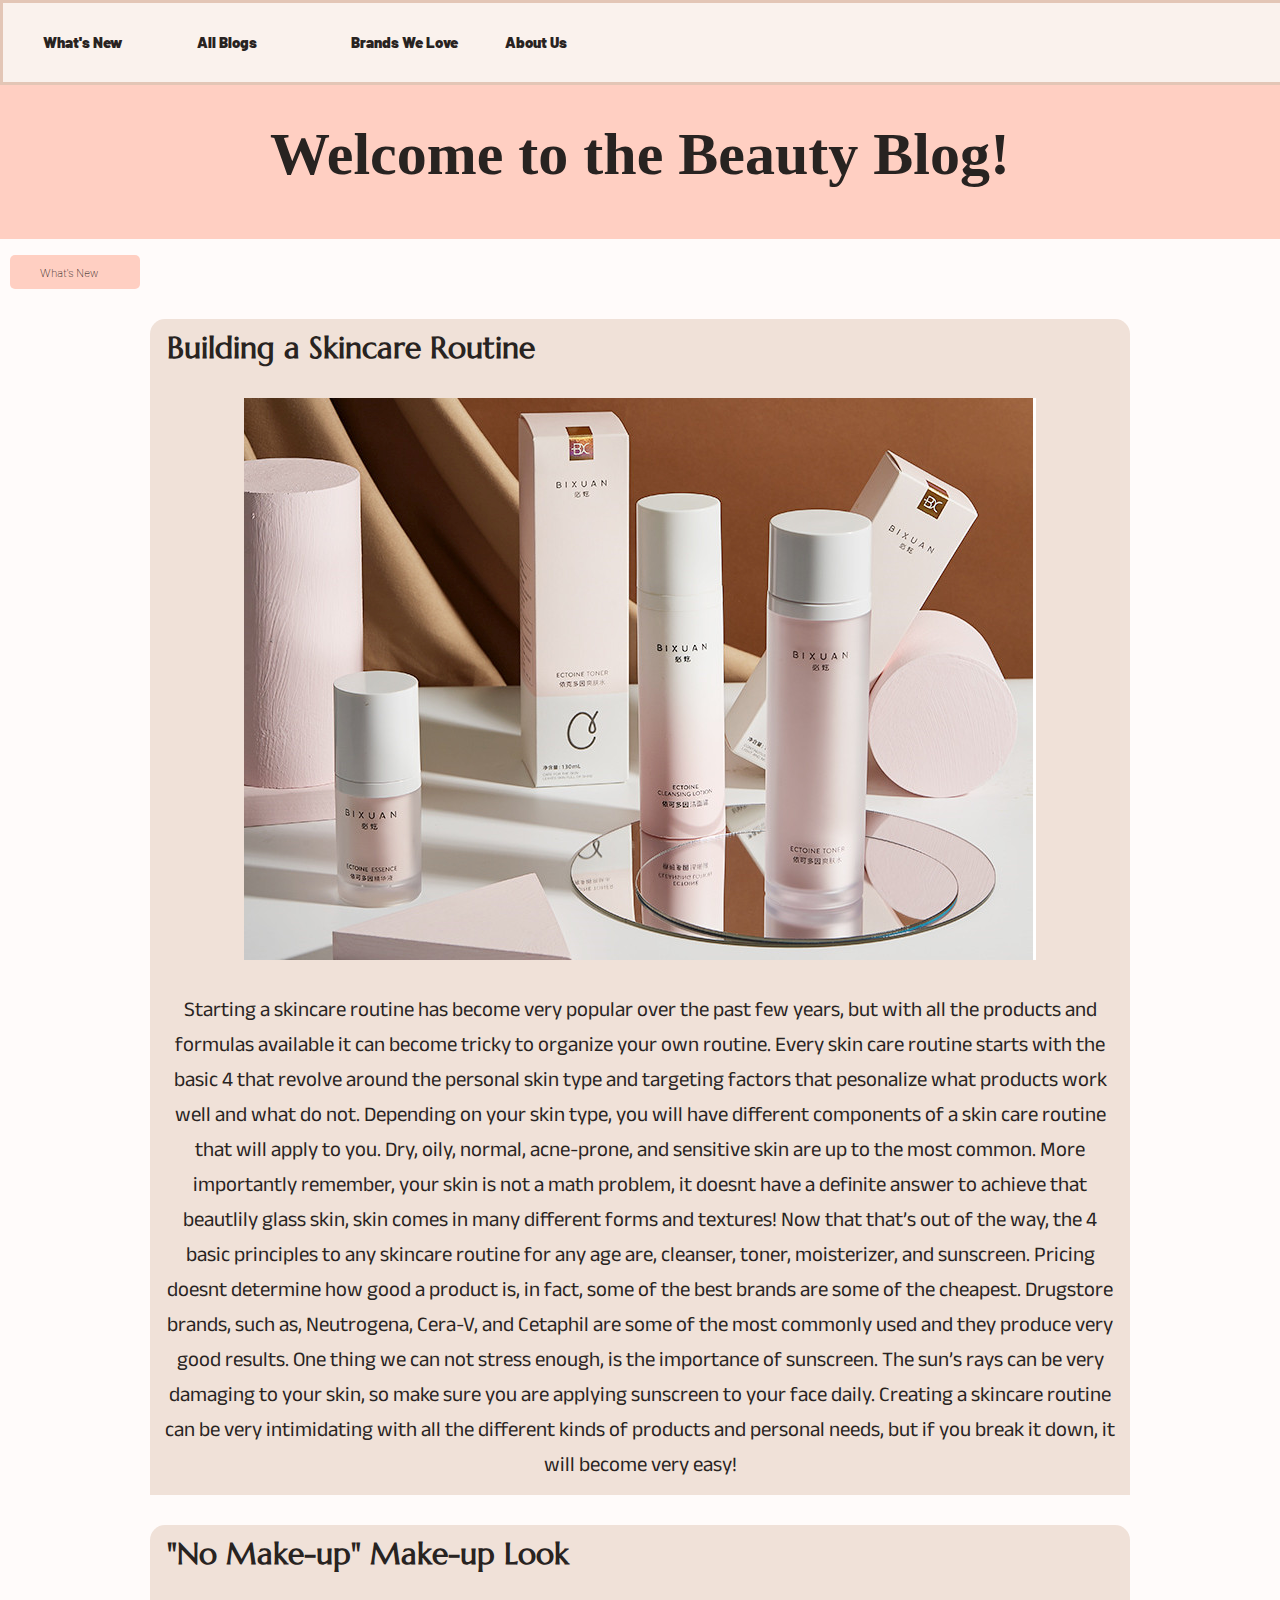
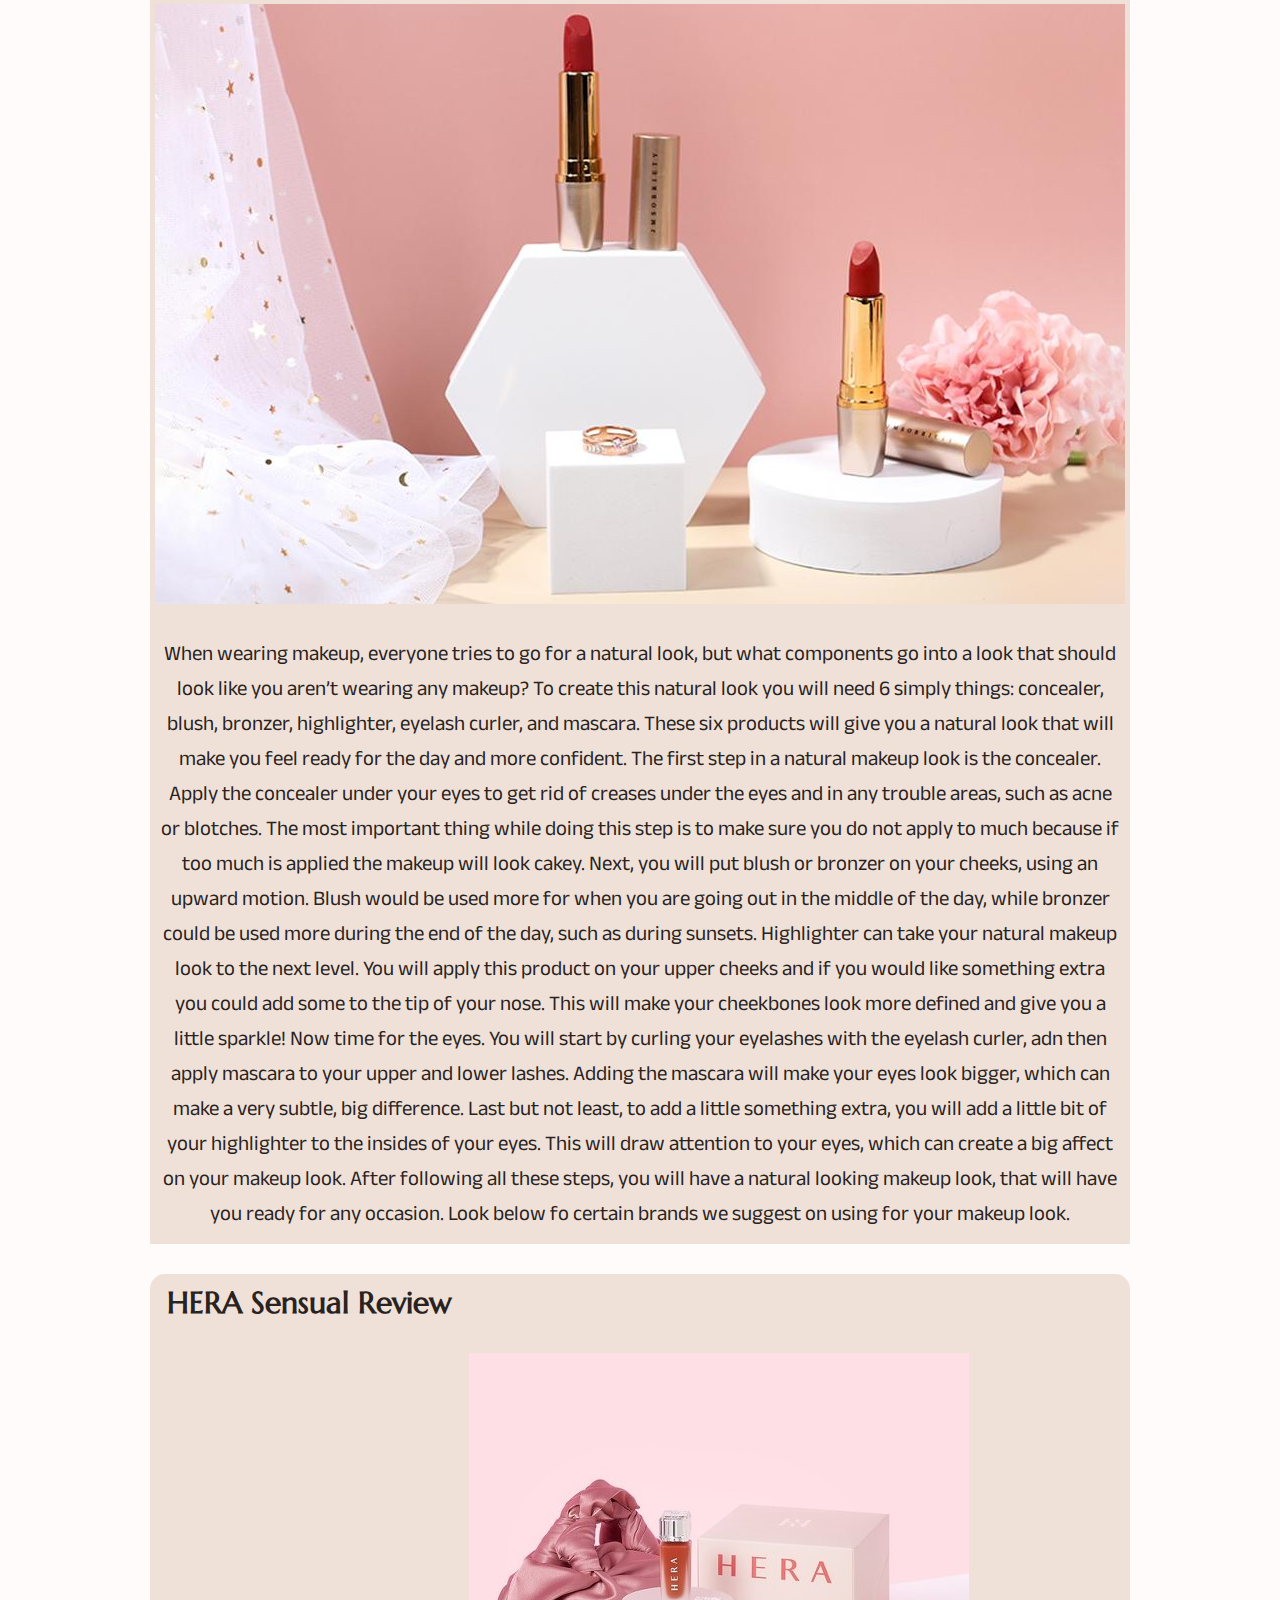
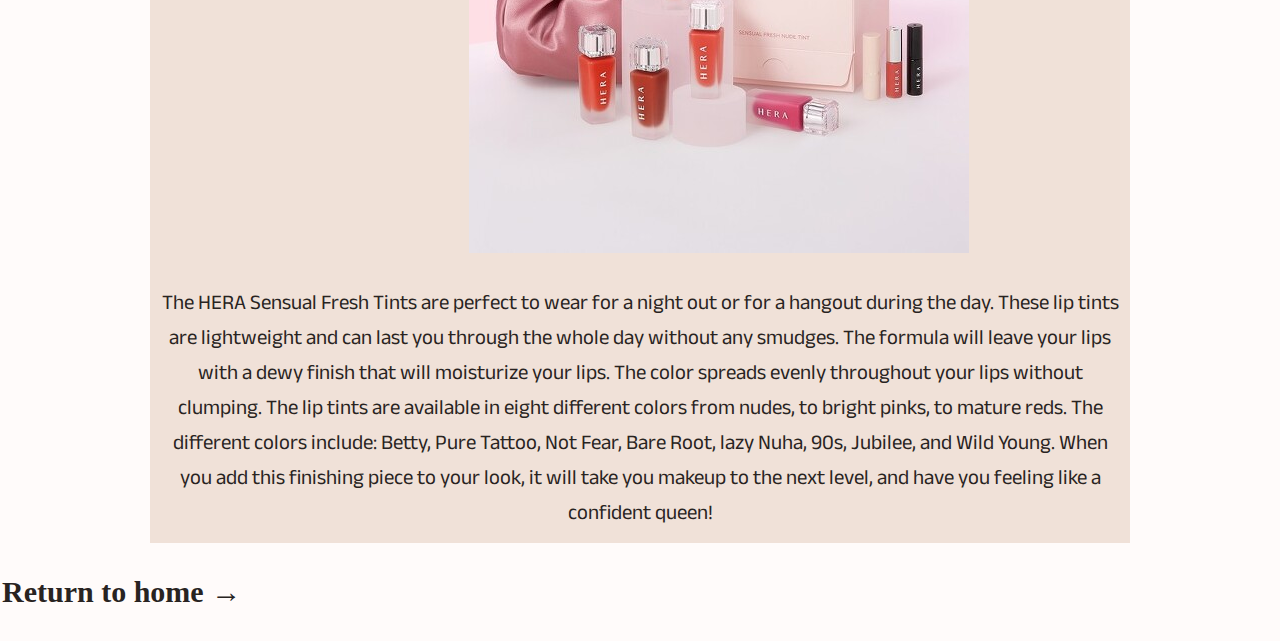
==== commit 95b5c300: "Update index.html" ====
--- a/index.html
+++ b/index.html
@@ -61,7 +61,7 @@
   </p>
 </div>
 <h3>
-  Return to home &rarr
+  Return to home &rarr;
 </h3>
 
   </head>
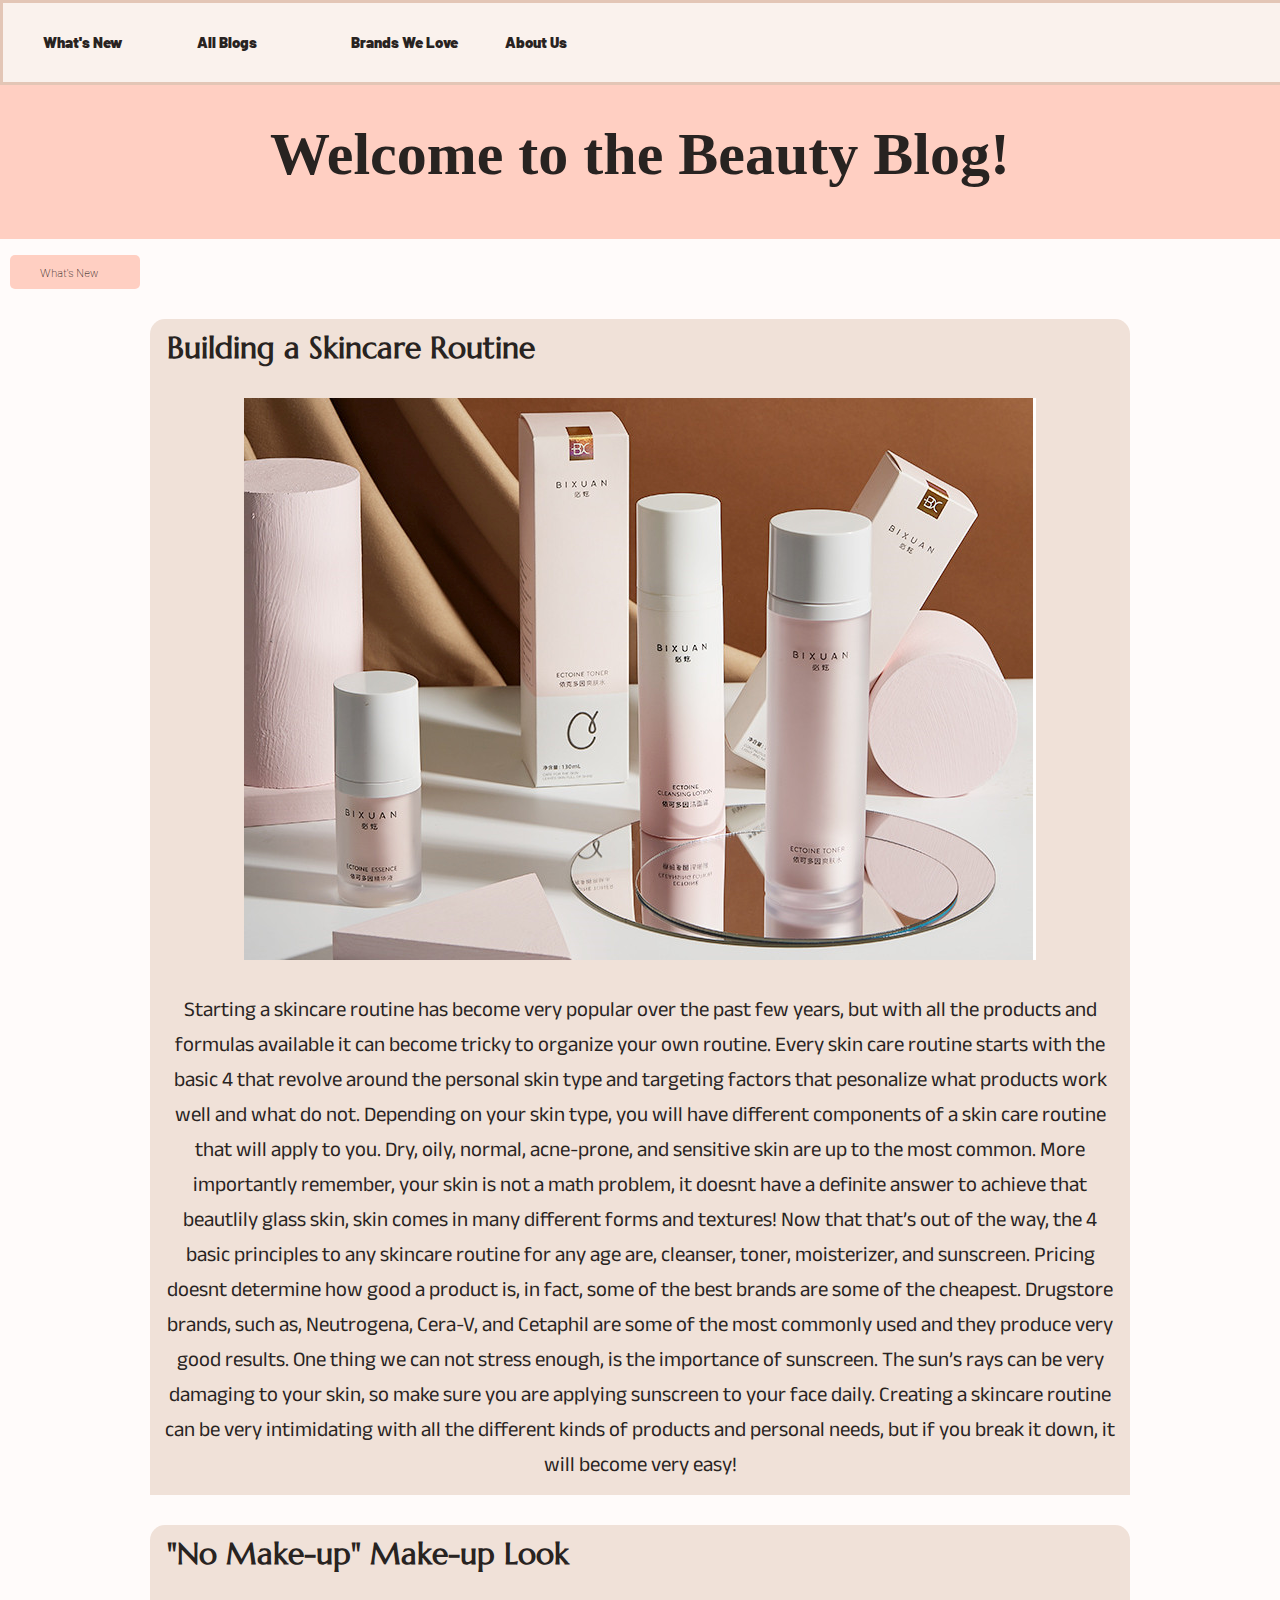
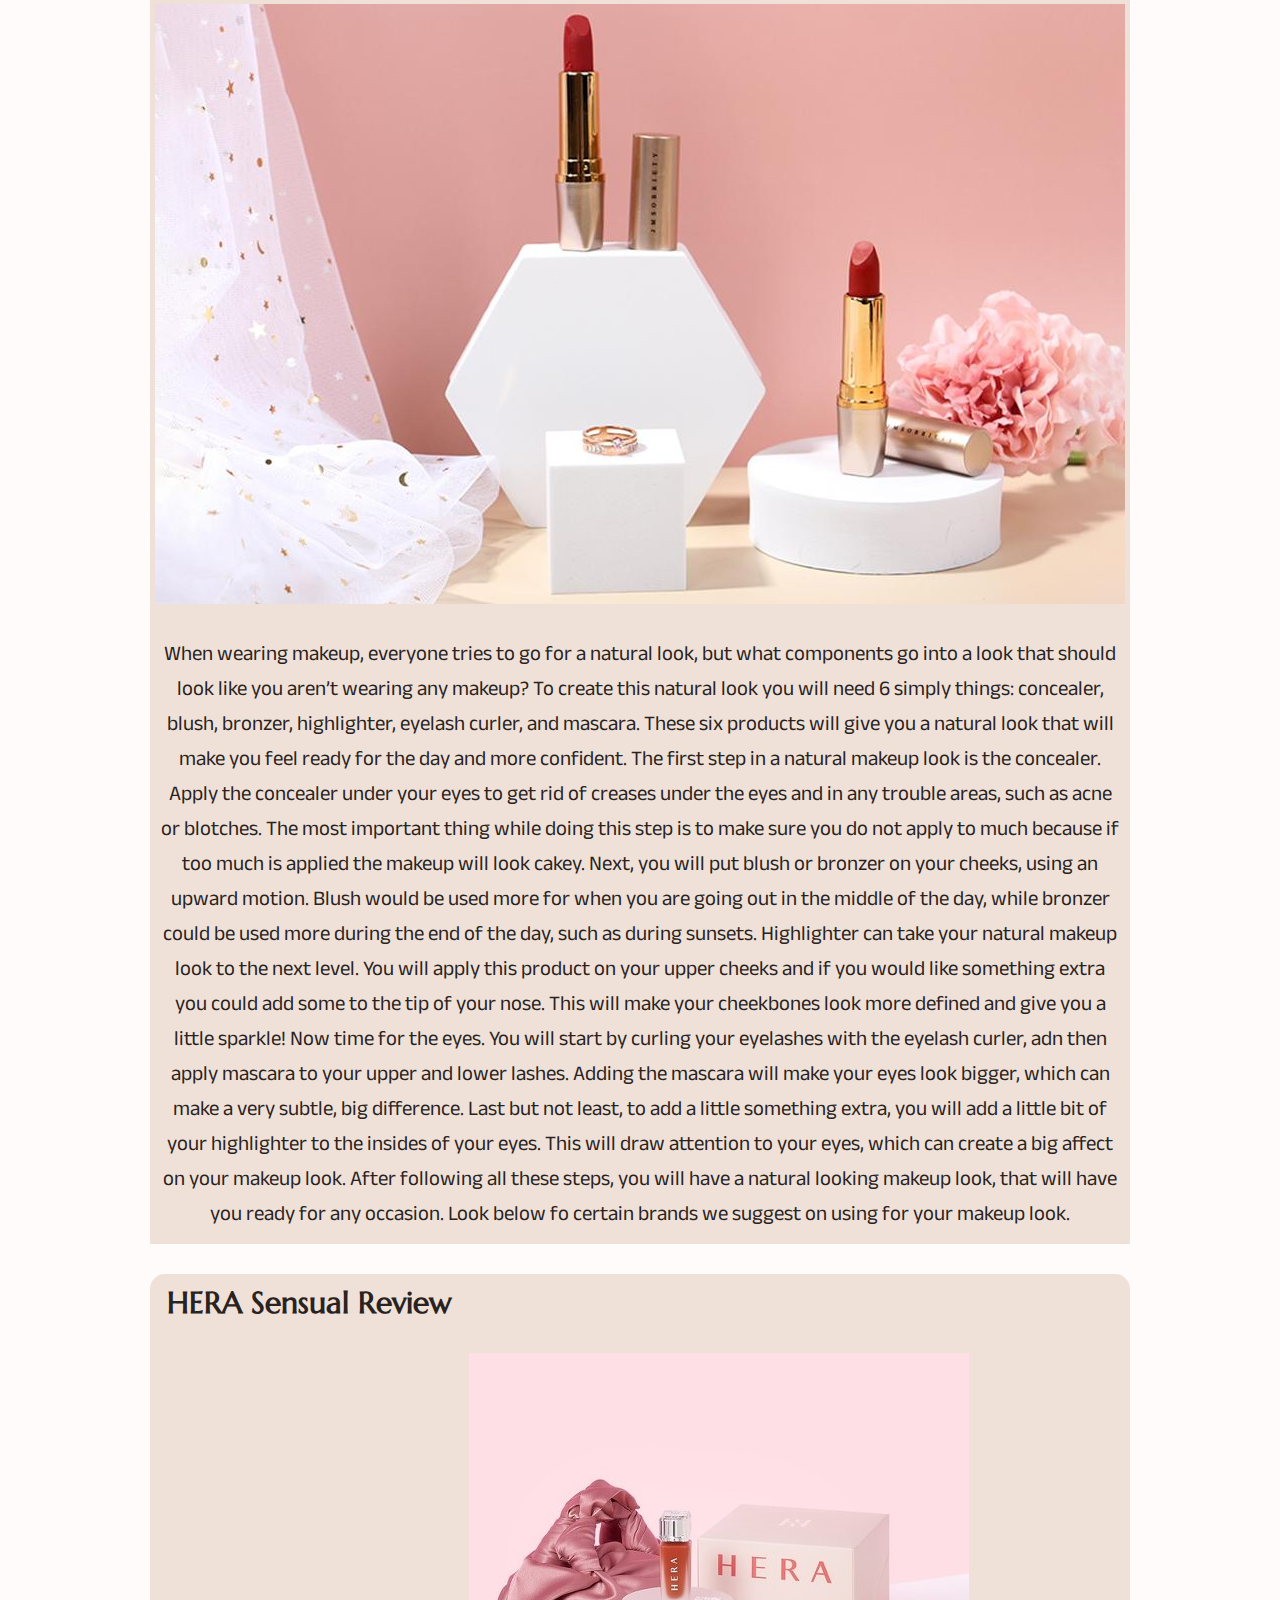
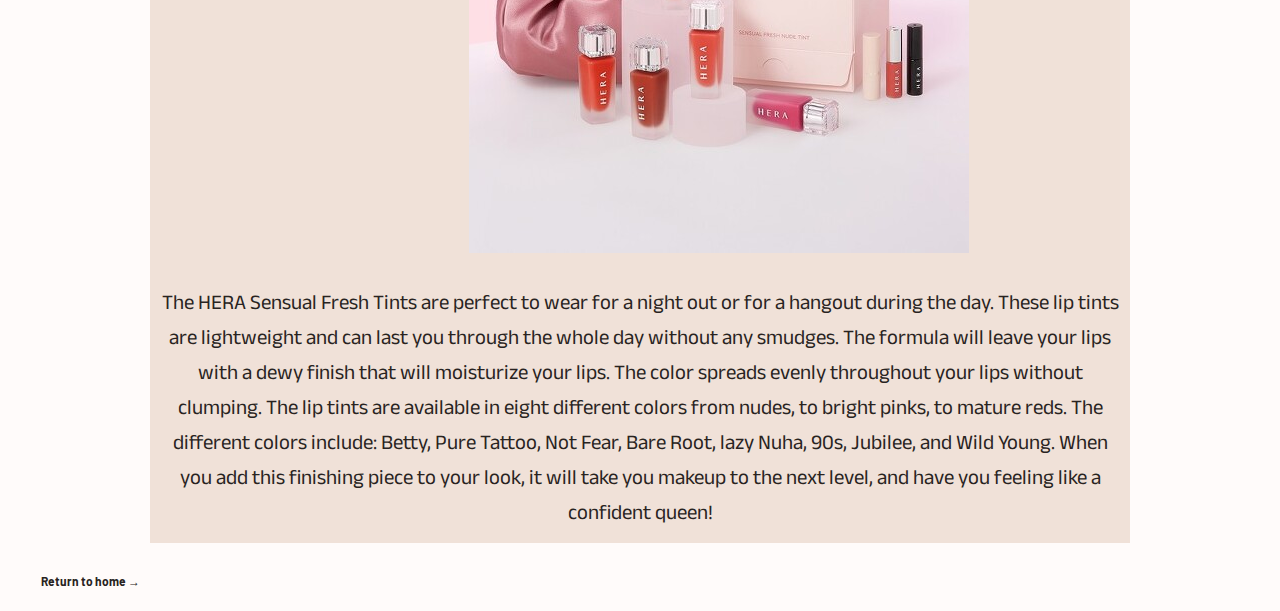
==== commit c1310cc5: "h" ====
--- a/index.html
+++ b/index.html
@@ -60,7 +60,7 @@
   <p>The HERA Sensual Fresh Tints are perfect to wear for a night out or for a hangout during the day. These lip tints are lightweight and can last you through the whole day without any smudges. The formula will leave your lips with a dewy finish that will moisturize your lips. The color spreads evenly throughout your lips without clumping. The lip tints are available in eight different colors from nudes, to bright pinks, to mature reds. The different colors include: Betty, Pure Tattoo, Not Fear, Bare Root, lazy Nuha, 90s, Jubilee, and Wild Young. When you add this finishing piece to your look, it will take you makeup to the next level, and have you feeling like a confident queen! 
   </p>
 </div>
-<h3>
+<h3 class="home">
   Return to home &rarr;
 </h3>
 
--- a/style.css
+++ b/style.css
@@ -160,3 +160,12 @@
   color: #222430ff;
   font-size: 15px;
 }
+
+.home{
+  padding: 10px;
+  text-align: right;
+  width: 130px;
+  position: relative;
+  font-size: 12px;
+  font-family: 'Barlow', sans-serif;
+}